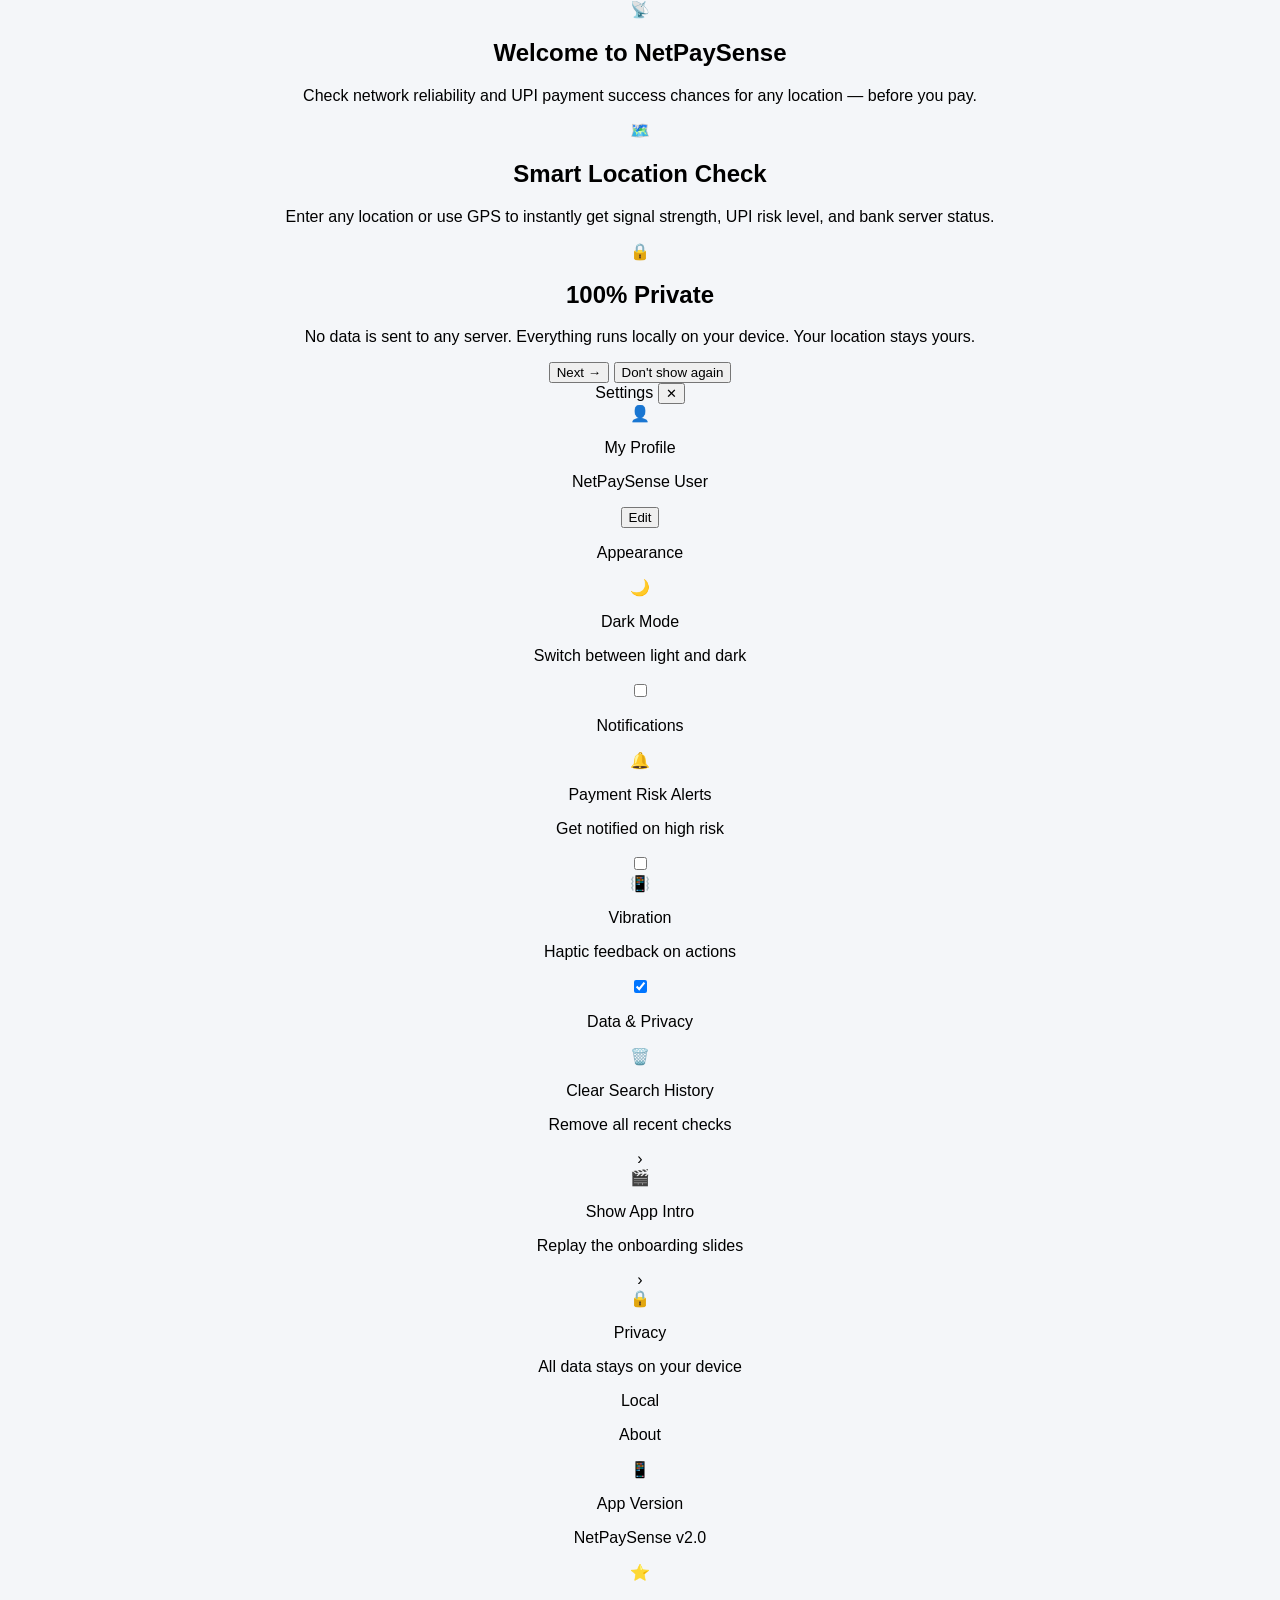
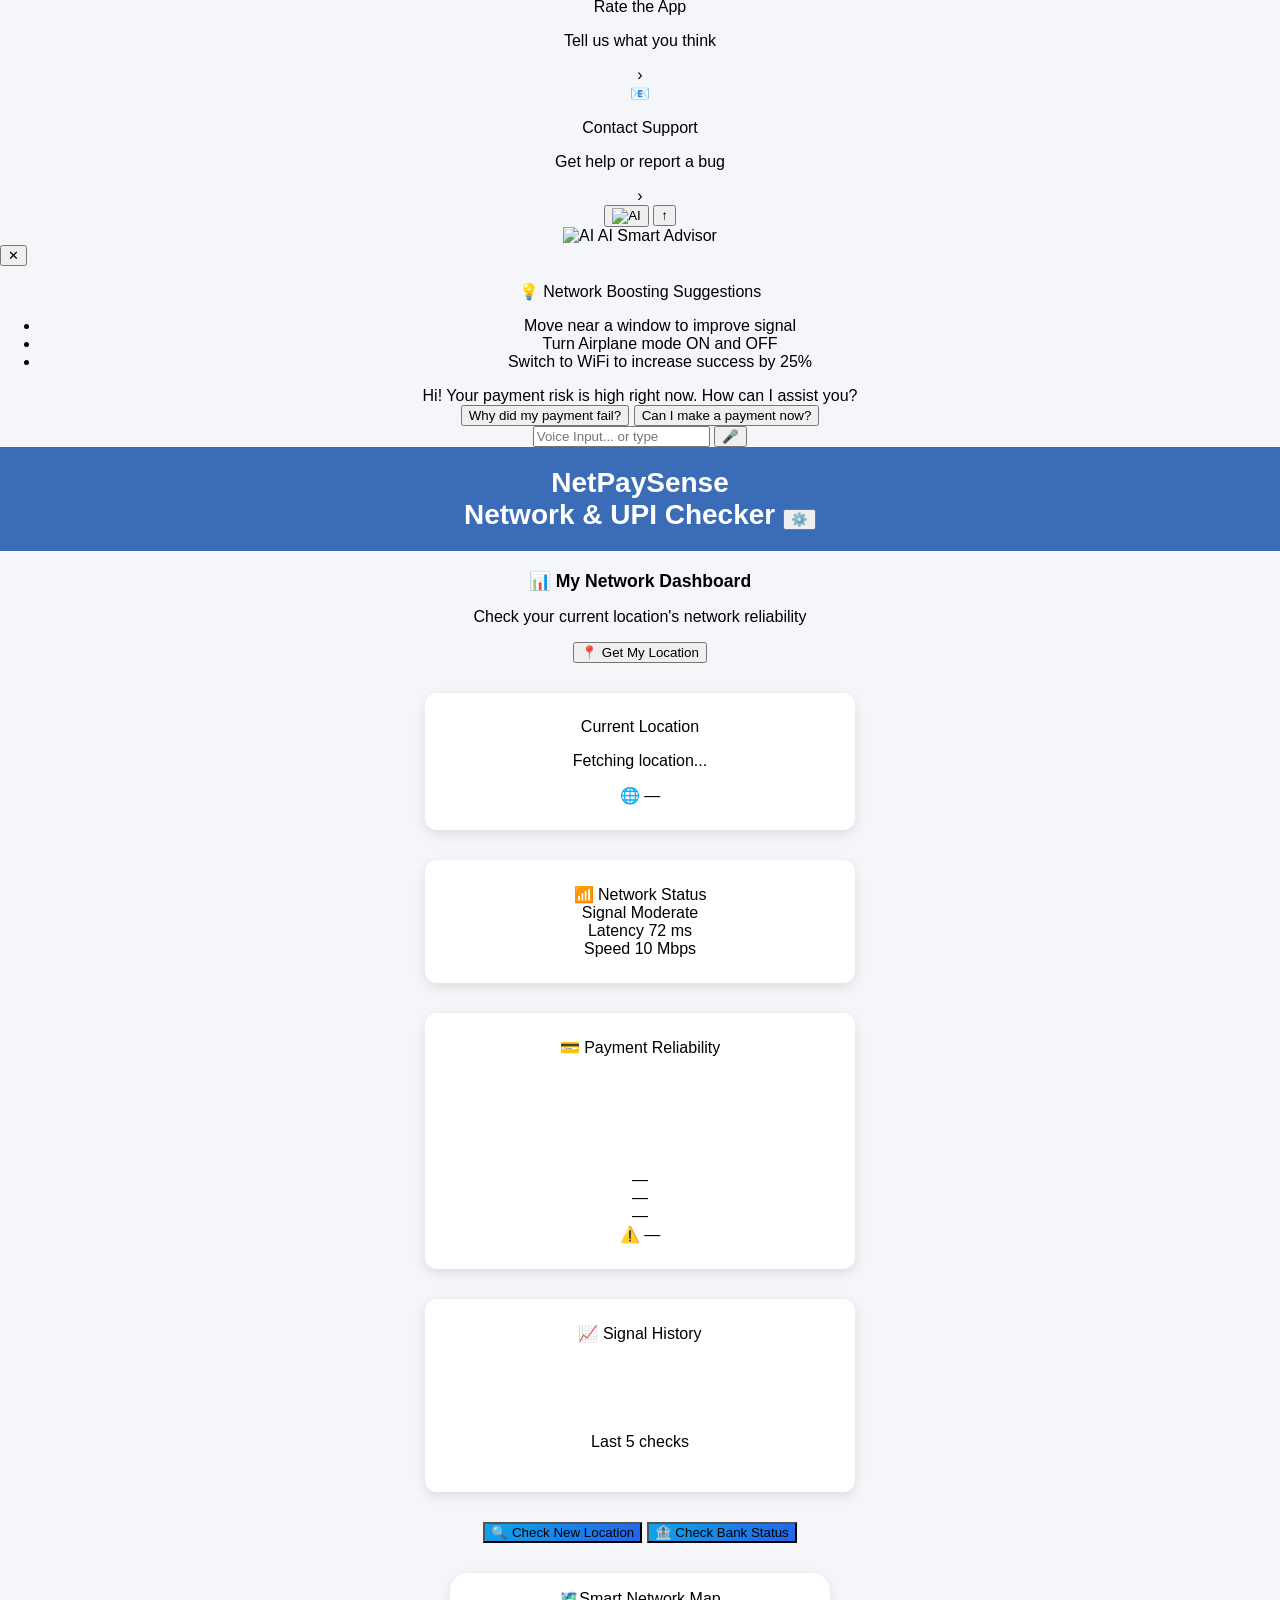
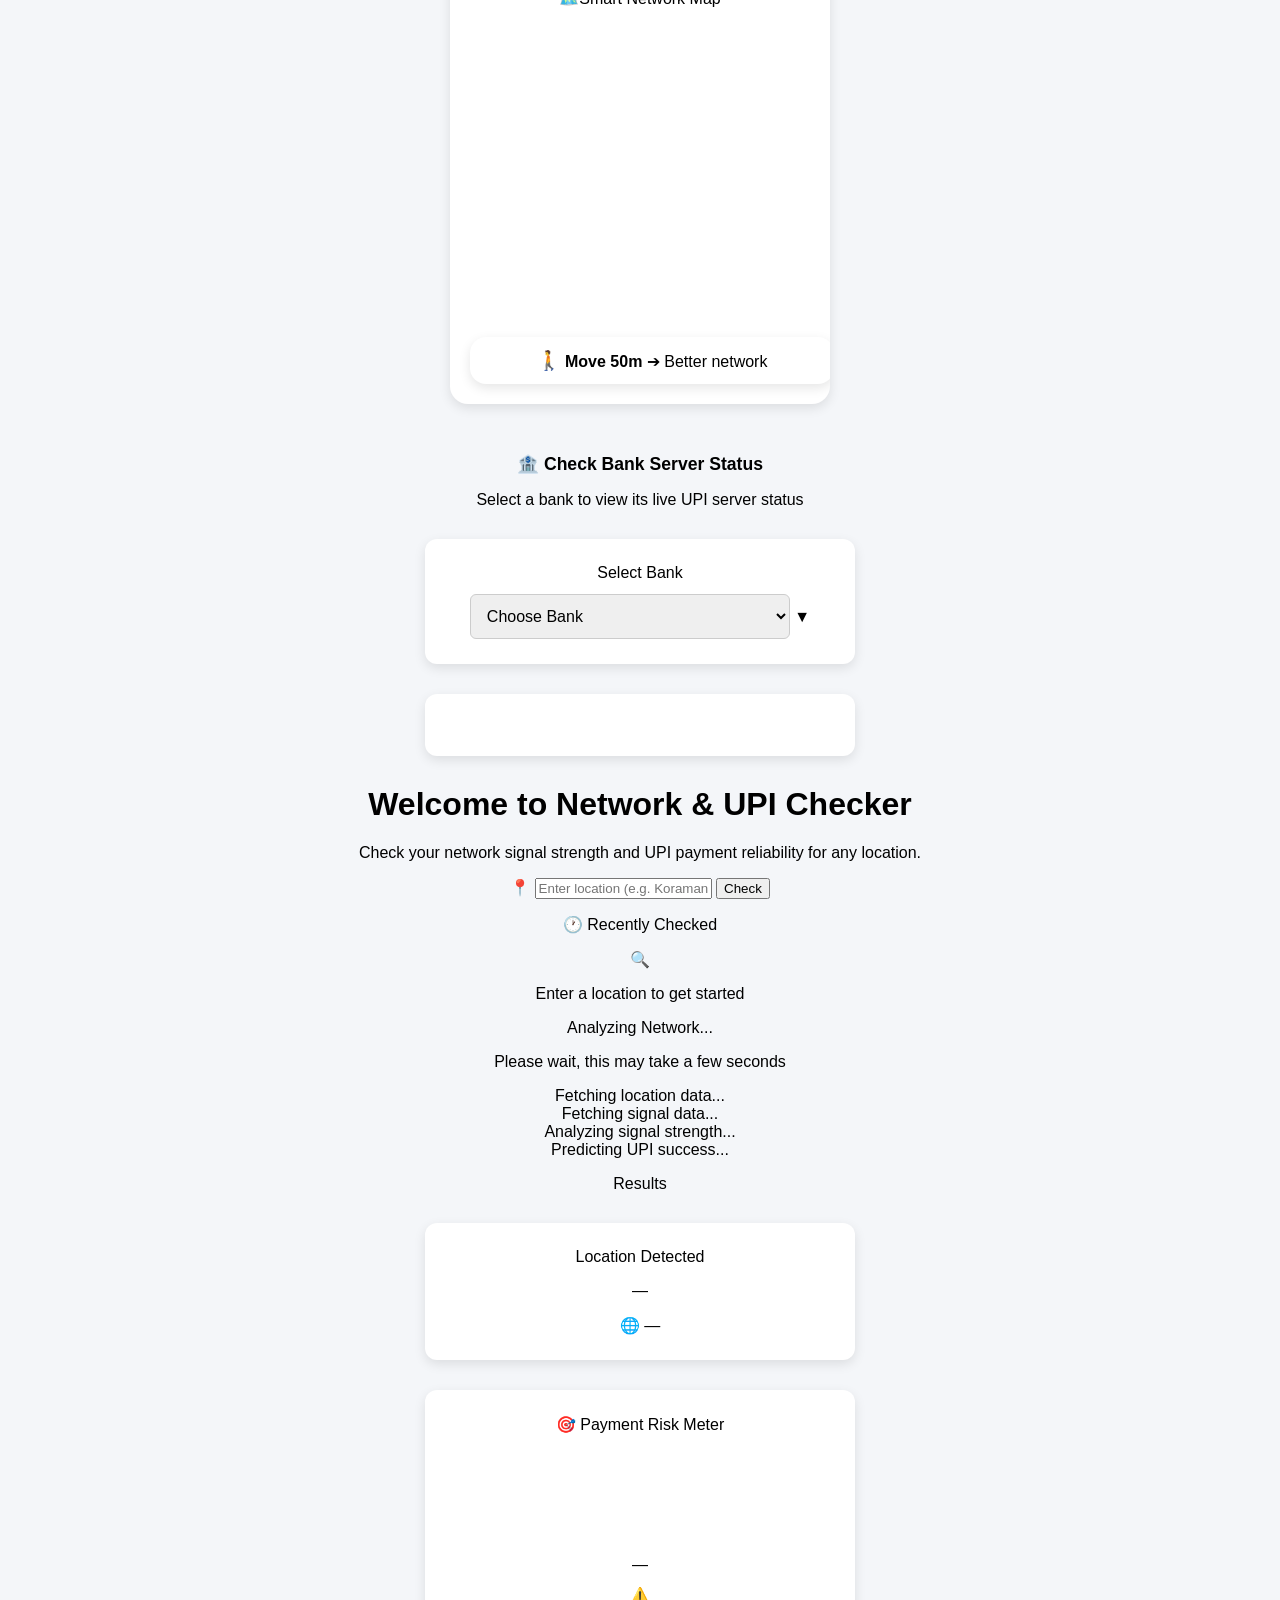
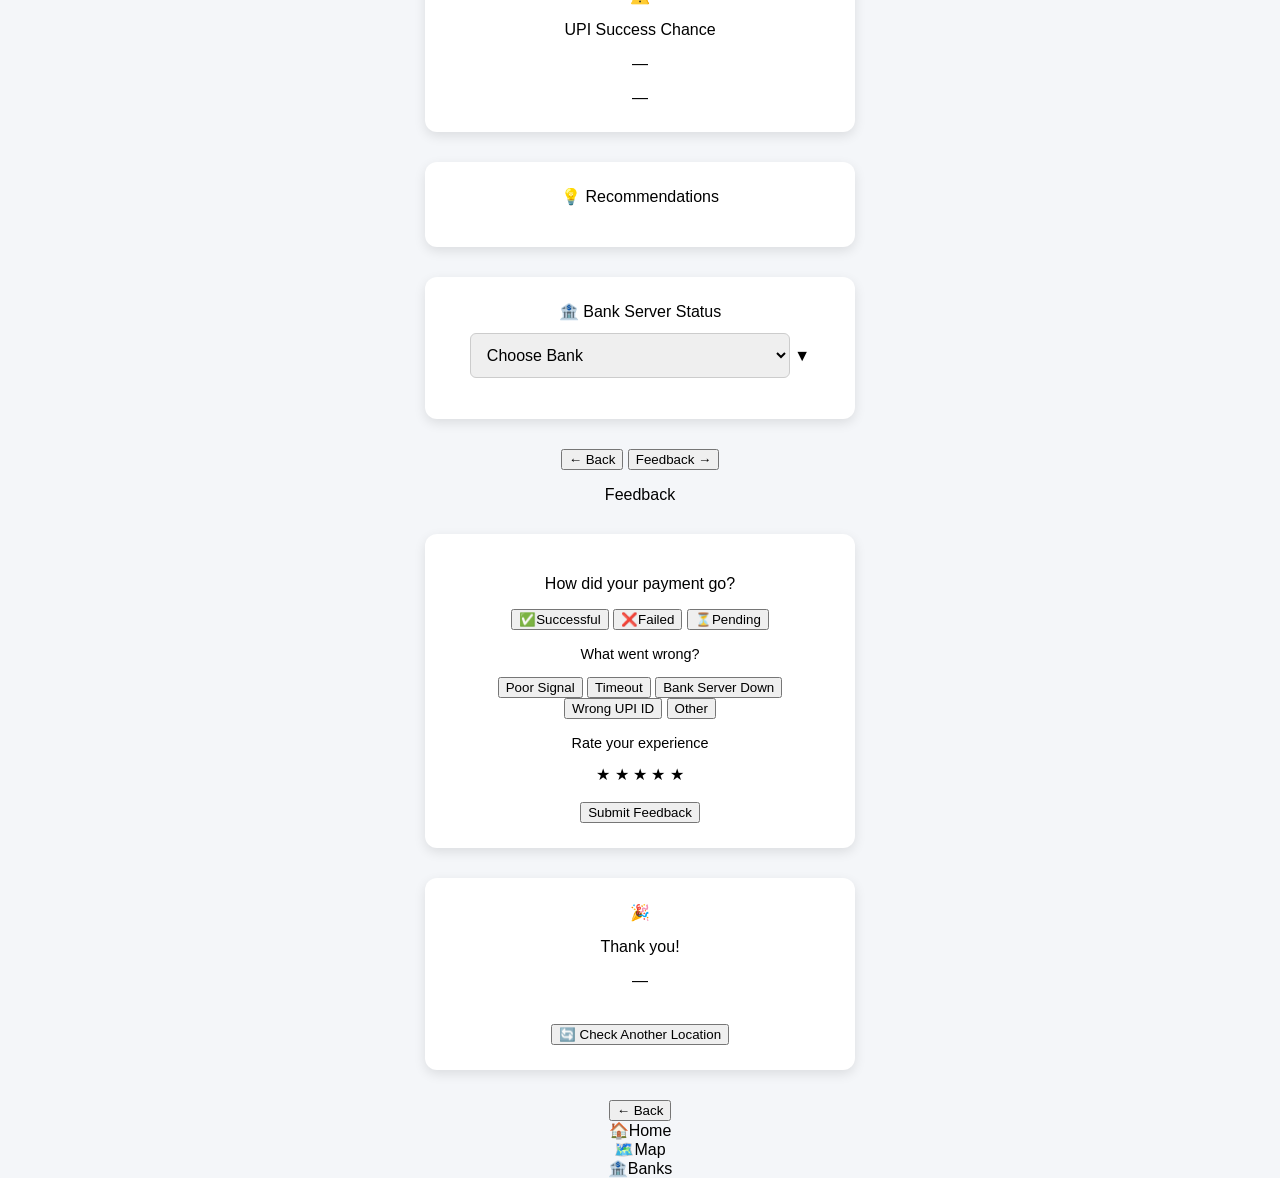
==== index.htm @ 37a3b48f "Create index.htm" ====
<!DOCTYPE html>
<html lang="en" data-theme="light">

<head>
  <meta charset="UTF-8" />
  <meta name="viewport" content="width=device-width, initial-scale=1.0" />
  <meta name="color-scheme" content="light dark" />
  <meta name="theme-color" content="#2563eb" />
  <title>NetPaySense</title>
  <link rel="stylesheet" href="style.css" />
  <link rel="stylesheet" href="https://unpkg.com/leaflet@1.9.4/dist/leaflet.css"
    integrity="sha256-p4NxAoJBhIIN+hmNHrzRCf9tD/miZyoHS5obTRR9BMY=" crossorigin="" />
  <script src="https://unpkg.com/leaflet@1.9.4/dist/leaflet.js"
    integrity="sha256-20nQCchB9co0qIjJZRGuk2/Z9VM+kNiyxNV1lvTlZBo=" crossorigin=""></script>
  <link href="https://fonts.googleapis.com/css2?family=Inter:wght@400;500;600;700;800&display=swap" rel="stylesheet" />
</head>

<body>
  <div class="shell">

    <!-- ── ONBOARDING (shown once) ── -->
    <div class="onboarding-overlay hidden" id="onboarding">
      <div class="onboarding-card">
        <div class="onboarding-slides">
          <div class="ob-slide active" id="ob-0">
            <div class="ob-illustration">📡</div>
            <h2 class="ob-title">Welcome to NetPaySense</h2>
            <p class="ob-desc">Check network reliability and UPI payment success chances for any location — before you pay.</p>
          </div>
          <div class="ob-slide" id="ob-1">
            <div class="ob-illustration">🗺️</div>
            <h2 class="ob-title">Smart Location Check</h2>
            <p class="ob-desc">Enter any location or use GPS to instantly get signal strength, UPI risk level, and bank server status.</p>
          </div>
          <div class="ob-slide" id="ob-2">
            <div class="ob-illustration">🔒</div>
            <h2 class="ob-title">100% Private</h2>
            <p class="ob-desc">No data is sent to any server. Everything runs locally on your device. Your location stays yours.</p>
          </div>
        </div>
        <div class="ob-dots">
          <span class="ob-dot active" id="dot-0"></span>
          <span class="ob-dot" id="dot-1"></span>
          <span class="ob-dot" id="dot-2"></span>
        </div>
        <button class="next-btn ob-next-btn" id="ob-next-btn" onclick="obNext()">Next →</button>
        <button class="ob-skip-btn" onclick="obSkip()">Don't show again</button>
      </div>
    </div>

    <!-- Settings Panel (full slide-in) -->
    <div class="settings-overlay hidden" id="settings-panel" onclick="closeSettingsOverlay(event)">
      <div class="settings-drawer">
        <!-- Header -->
        <div class="settings-header">
          <span class="settings-title">Settings</span>
          <button class="settings-close" onclick="closeSettings()">✕</button>
        </div>

        <div class="settings-scroll">
          <!-- Profile Card -->
          <div class="settings-profile-card">
            <div class="settings-avatar">👤</div>
            <div class="settings-profile-info">
              <p class="settings-profile-name">My Profile</p>
              <p class="settings-profile-sub">NetPaySense User</p>
            </div>
            <button class="settings-edit-btn" onclick="editProfile()">Edit</button>
          </div>

          <!-- Appearance -->
          <p class="settings-section-label">Appearance</p>
          <div class="settings-group">
            <div class="settings-row">
              <div class="settings-row-left">
                <span class="settings-row-icon">🌙</span>
                <div>
                  <p class="settings-row-label">Dark Mode</p>
                  <p class="settings-row-sub">Switch between light and dark</p>
                </div>
              </div>
              <label class="toggle-switch">
                <input type="checkbox" id="dark-mode-toggle" onchange="toggleDarkMode(this.checked)" />
                <span class="toggle-slider"></span>
              </label>
            </div>
          </div>

          <!-- Notifications -->
          <p class="settings-section-label">Notifications</p>
          <div class="settings-group">
            <div class="settings-row">
              <div class="settings-row-left">
                <span class="settings-row-icon">🔔</span>
                <div>
                  <p class="settings-row-label">Payment Risk Alerts</p>
                  <p class="settings-row-sub">Get notified on high risk</p>
                </div>
              </div>
              <label class="toggle-switch">
                <input type="checkbox" id="notif-toggle" />
                <span class="toggle-slider"></span>
              </label>
            </div>
            <div class="settings-row">
              <div class="settings-row-left">
                <span class="settings-row-icon">📳</span>
                <div>
                  <p class="settings-row-label">Vibration</p>
                  <p class="settings-row-sub">Haptic feedback on actions</p>
                </div>
              </div>
              <label class="toggle-switch">
                <input type="checkbox" id="vibration-toggle" checked />
                <span class="toggle-slider"></span>
              </label>
            </div>
          </div>

          <!-- Data & Privacy -->
          <p class="settings-section-label">Data & Privacy</p>
          <div class="settings-group">
            <div class="settings-row" onclick="clearHistory()" style="cursor:pointer">              <div class="settings-row-left">
                <span class="settings-row-icon">🗑️</span>
                <div>
                  <p class="settings-row-label">Clear Search History</p>
                  <p class="settings-row-sub">Remove all recent checks</p>
                </div>
              </div>
              <span class="settings-chevron">›</span>
            </div>
            <div class="settings-row" onclick="showIntro()" style="cursor:pointer">
              <div class="settings-row-left">
                <span class="settings-row-icon">🎬</span>
                <div>
                  <p class="settings-row-label">Show App Intro</p>
                  <p class="settings-row-sub">Replay the onboarding slides</p>
                </div>
              </div>
              <span class="settings-chevron">›</span>
            </div>
            <div class="settings-row">
              <div class="settings-row-left">
                <span class="settings-row-icon">🔒</span>
                <div>
                  <p class="settings-row-label">Privacy</p>
                  <p class="settings-row-sub">All data stays on your device</p>
                </div>
              </div>
              <span class="settings-badge-green">Local</span>
            </div>
          </div>

          <!-- About -->
          <p class="settings-section-label">About</p>
          <div class="settings-group">
            <div class="settings-row">
              <div class="settings-row-left">
                <span class="settings-row-icon">📱</span>
                <div>
                  <p class="settings-row-label">App Version</p>
                  <p class="settings-row-sub">NetPaySense v2.0</p>
                </div>
              </div>
            </div>
            <div class="settings-row">
              <div class="settings-row-left">
                <span class="settings-row-icon">⭐</span>
                <div>
                  <p class="settings-row-label">Rate the App</p>
                  <p class="settings-row-sub">Tell us what you think</p>
                </div>
              </div>
              <span class="settings-chevron">›</span>
            </div>
            <div class="settings-row">
              <div class="settings-row-left">
                <span class="settings-row-icon">📧</span>
                <div>
                  <p class="settings-row-label">Contact Support</p>
                  <p class="settings-row-sub">Get help or report a bug</p>
                </div>
              </div>
              <span class="settings-chevron">›</span>
            </div>
          </div>
        </div>
      </div>
    </div>

    <!-- AI Smart Advisor FAB -->
    <button class="ai-fab" id="ai-fab" onclick="openAiPanel()">
      <img src="https://api.dicebear.com/7.x/bottts/svg?seed=netpay" alt="AI" />
    </button>

    <!-- Scroll to Top FAB -->
    <button class="scroll-top-btn hidden" id="scroll-top-btn" onclick="scrollToTop()">↑</button>

    <!-- AI Assistant Panel -->
    <div class="ai-panel hidden" id="ai-panel">
      <div class="ai-header">
        <div class="ai-header-left">
          <img class="ai-avatar" src="https://api.dicebear.com/7.x/bottts/svg?seed=netpay" alt="AI" />
          <span class="ai-title">AI Smart Advisor</span>
        </div>
        <button class="ai-close" onclick="closeAiPanel()" style="display:block">✕</button>
      </div>
      <div class="ai-chat-body" id="ai-chat-body">
        <div class="ai-suggestions">
          <p class="ai-suggest-title">💡 Network Boosting Suggestions</p>
          <ul class="ai-suggest-list">
            <li>Move near a window to improve signal</li>
            <li>Turn Airplane mode ON and OFF</li>
            <li>Switch to WiFi to increase success by 25%</li>
          </ul>
        </div>
        <div class="ai-msg ai">Hi! Your payment risk is high right now. How can I assist you?</div>
      </div>
      <div class="ai-chat-input-wrap">
        <div class="ai-quick-replies">
          <button onclick="sendAiMsg('Why did my payment fail?')">Why did my payment fail?</button>
          <button onclick="sendAiMsg('Can I make a payment now?')">Can I make a payment now?</button>
        </div>
        <div class="ai-input-row">
          <input type="text" id="ai-text-in" placeholder="Voice Input... or type" />
          <button class="ai-mic-btn" onclick="submitAiText()">🎤</button>
        </div>
      </div>
    </div>

    <!-- HEADER -->
    <header class="header" id="app-header">
      <div class="header-inner">
        <div class="logo">NetPay<span class="accent">Sense</span></div>
        <div class="header-actions">
          <span class="header-sub">Network &amp; UPI Checker</span>
          <button class="header-settings-btn" onclick="openSettings()" title="Settings">⚙️</button>
        </div>
      </div>
    </header>

    <!-- DASHBOARD -->
    <div class="main" id="dashboard-panel">
      <div class="step-panel" id="dash-content">

        <div class="welcome-block" style="padding-top:8px">
          <h1 class="welcome-title" style="font-size:1.1rem">📊 My Network Dashboard</h1>
          <p class="welcome-sub">Check your current location's network reliability</p>
        </div>

        <button class="next-btn" id="geo-btn" onclick="getMyLocation()">📍 Get My Location</button>

        <!-- Skeleton loader (shown while fetching) -->
        <div class="skeleton-card hidden" id="skeleton-loc">
          <div class="skeleton-line w60"></div>
          <div class="skeleton-line w40"></div>
        </div>
        <div class="skeleton-card hidden" id="skeleton-net">
          <div class="skeleton-line w80"></div>
          <div class="skeleton-grid">
            <div class="skeleton-box"></div>
            <div class="skeleton-box"></div>
            <div class="skeleton-box"></div>
          </div>
        </div>

        <div class="card hidden" id="dash-loc-card">
          <div class="card-label"><span class="label-dot blue"></span> Current Location</div>
          <p class="loc-name" id="dash-loc-name">Fetching location...</p>
          <div class="coord-row">
            <span class="coord-chip">🌐 <span id="dash-coords">—</span></span>
          </div>
        </div>

        <div class="card hidden" id="dash-network-card">
          <div class="card-title-row">
            <span class="card-title-icon">📶</span>
            <span class="card-title">Network Status</span>
          </div>
          <div class="dash-grid">
            <div class="dash-stat">
              <span class="dash-stat-label">Signal</span>
              <span class="dash-stat-value mid">Moderate</span>
            </div>
            <div class="dash-stat">
              <span class="dash-stat-label">Latency</span>
              <span class="dash-stat-value">72 ms</span>
            </div>
            <div class="dash-stat">
              <span class="dash-stat-label">Speed</span>
              <span class="dash-stat-value">10 Mbps</span>
            </div>
          </div>
        </div>

        <div class="card hidden" id="dash-pay-card">
          <div class="card-title-row">
            <span class="card-title-icon">💳</span>
            <span class="card-title">Payment Reliability</span>
          </div>
          <!-- Risk Meter Gauge -->
          <div class="risk-meter-wrap">
            <canvas id="risk-gauge" width="200" height="110"></canvas>
            <div class="risk-meter-label" id="risk-meter-label">—</div>
          </div>
          <div class="reliability-row">
            <div class="reliability-score" id="dash-score">—</div>
            <div class="reliability-bar-wrap">
              <div class="reliability-bar" id="dash-bar"></div>
            </div>
            <span class="reliability-status" id="dash-status">—</span>
          </div>
          <div class="divider"></div>
          <div class="dash-message" id="dash-message">
            <span class="dash-msg-icon">⚠️</span>
            <span id="dash-msg-text">—</span>
          </div>
        </div>

        <!-- Network History Sparkline -->
        <div class="card hidden" id="dash-history-card">
          <div class="card-title-row" style="margin-bottom:10px">
            <span class="card-title-icon">📈</span>
            <span class="card-title">Signal History</span>
          </div>
          <div class="sparkline-wrap">
            <canvas id="sparkline-canvas" height="60"></canvas>
          </div>
          <p class="sparkline-label">Last 5 checks</p>
        </div>

        <button class="next-btn" onclick="goToLocationChecker()" style="background:linear-gradient(135deg,#0ea5e9,#2563eb)">
          🔍 Check New Location
        </button>
        <button class="next-btn" onclick="switchDashboardTab('dash-bank', document.querySelector('[data-tab=dash-bank]'))" style="background:linear-gradient(135deg,#0ea5e9,#2563eb)">
          🏦 Check Bank Status
        </button>
      </div>

      <!-- Smart Network Map View -->
      <div class="step-panel hidden" id="dash-map">
        <div class="card" style="padding:0; overflow:hidden; border-radius:18px;">
          <div style="padding: 16px; background: var(--card-bg); z-index: 10; position:relative;">
            <div class="card-title-row" style="margin:0;">
              <span class="card-title-icon">🗺️</span><span class="card-title">Smart Network Map</span>
            </div>
          </div>
          <div style="height: 380px; position: relative;">
            <div id="real-map" style="width: 100%; height: 100%; z-index: 1;"></div>
            <div style="position:absolute; bottom:20px; left:20px; background:white; padding:12px; border-radius:16px; width:calc(100% - 40px); box-shadow:0 4px 12px rgba(0,0,0,0.1); z-index: 1000;">
              <span style="font-size:1.2rem;">🚶</span> <b>Move 50m</b> ➔ Better network
            </div>
          </div>
        </div>
      </div>

      <!-- Bank Server Status Panel -->
      <div class="step-panel hidden" id="dash-bank">
        <div class="welcome-block" style="padding-top:8px">
          <h1 class="welcome-title" style="font-size:1.1rem">🏦 Check Bank Server Status</h1>
          <p class="welcome-sub">Select a bank to view its live UPI server status</p>
        </div>
        <div class="card">
          <div class="card-label" style="margin-bottom:12px"><span class="label-dot blue"></span> Select Bank</div>
          <div class="bank-select-wrap">
            <select id="bank-select" onchange="showBankStatus()" class="bank-dropdown">
              <option value="">Choose Bank</option>
              <option value="SBI">State Bank of India (SBI)</option>
              <option value="HDFC">HDFC Bank</option>
              <option value="ICICI">ICICI Bank</option>
              <option value="PNB">Punjab National Bank</option>
              <option value="BOB">Bank of Baroda</option>
              <option value="CANARA">Canara Bank</option>
              <option value="AXIS">Axis Bank</option>
              <option value="UNION">Union Bank of India</option>
              <option value="INDIAN">Indian Bank</option>
              <option value="BOI">Bank of India</option>
            </select>
            <span class="bank-select-arrow">▼</span>
          </div>
        </div>
        <div class="card hidden fade-in" id="bank-status-card">
          <div class="bank-status-title" id="bank-status-title"></div>
          <div class="divider" style="margin-top:12px"></div>
          <div class="bank-status-rows" id="bank-status-rows"></div>
          <div class="divider"></div>
          <div class="bank-overall-status" id="bank-overall-status"></div>
        </div>
      </div>
    </div>

    <main class="main hidden" id="app-main">

      <!-- ── STEP 1: Welcome + Search ── -->
      <div class="step-panel active" id="panel-1">
        <div class="welcome-block">
          <h1 class="welcome-title">Welcome to Network &amp; UPI Checker</h1>
          <p class="welcome-sub">Check your network signal strength and UPI payment reliability for any location.</p>
        </div>

        <div class="search-card">
          <span class="search-icon">📍</span>
          <input id="loc-input" type="text" placeholder="Enter location (e.g. Koramangala…)" />
          <button id="check-btn" onclick="runCheck()">Check</button>
        </div>

        <div id="recents-section" class="hidden">
          <p class="section-label">🕐 Recently Checked</p>
          <div class="recents-list" id="recents-list"></div>
        </div>

        <!-- Empty state — shown when no recents -->
        <div class="empty-state" id="empty-state">
          <div class="empty-illustration">🔍</div>
          <p class="empty-text">Enter a location to get started</p>
        </div>
      </div>

      <!-- ── STEP 2: Analyzing ── -->
      <div class="step-panel hidden" id="panel-2">
        <div class="analyzing-block">
          <p class="analyzing-title">Analyzing Network...</p>
          <p class="analyzing-sub">Please wait, this may take a few seconds</p>
          <div class="spinner-wrap">
            <div class="spinner"></div>
          </div>
          <div class="analyzing-steps">
            <div class="a-step" id="a1"><span class="a-dot"></span> Fetching location data...</div>
            <div class="a-step" id="a2"><span class="a-dot"></span> Fetching signal data...</div>
            <div class="a-step" id="a3"><span class="a-dot"></span> Analyzing signal strength...</div>
            <div class="a-step" id="a4"><span class="a-dot"></span> Predicting UPI success...</div>
          </div>
        </div>
      </div>

      <!-- ── STEP 3: Results ── -->
      <div class="step-panel hidden" id="panel-3">
        <p class="step-label">Results</p>

        <div class="card">
          <div class="card-label"><span class="label-dot blue"></span> Location Detected</div>
          <p class="loc-name" id="loc-name">—</p>
          <div class="coord-row">
            <span class="coord-chip">🌐 <span id="loc-coords">—</span></span>
          </div>
        </div>

        <!-- Risk Meter on Results -->
        <div class="card">
          <div class="card-title-row" style="margin-bottom:8px">
            <span class="card-title-icon">🎯</span>
            <span class="card-title">Payment Risk Meter</span>
          </div>
          <div class="risk-meter-wrap">
            <canvas id="results-risk-gauge" width="200" height="110"></canvas>
            <div class="risk-meter-label" id="results-risk-label">—</div>
          </div>
          <div class="upi-row" style="margin-top:12px">
            <div class="upi-icon-wrap" id="upi-icon-wrap"><span id="upi-icon">⚠️</span></div>
            <div class="upi-text">
              <p class="upi-label">UPI Success Chance</p>
              <p class="upi-value" id="upi-value">—</p>
            </div>
            <div class="upi-badge" id="upi-badge">—</div>
          </div>
        </div>

        <div class="card">
          <div class="rec-header-bar"><span>💡</span> Recommendations</div>
          <ul class="rec-list" id="rec-list"></ul>
        </div>

        <div class="card">
          <div class="card-title-row" style="margin-bottom:12px">
            <span class="card-title-icon">🏦</span>
            <span class="card-title">Bank Server Status</span>
          </div>
          <div class="bank-select-wrap">
            <select id="results-bank-select" onchange="showResultsBankStatus()" class="bank-dropdown">
              <option value="">Choose Bank</option>
              <option value="SBI">State Bank of India (SBI)</option>
              <option value="HDFC">HDFC Bank</option>
              <option value="ICICI">ICICI Bank</option>
              <option value="PNB">Punjab National Bank</option>
              <option value="BOB">Bank of Baroda</option>
              <option value="CANARA">Canara Bank</option>
              <option value="AXIS">Axis Bank</option>
              <option value="UNION">Union Bank of India</option>
              <option value="INDIAN">Indian Bank</option>
              <option value="BOI">Bank of India</option>
            </select>
            <span class="bank-select-arrow">▼</span>
          </div>
          <div class="hidden" id="results-bank-status">
            <div class="bank-status-title" id="results-bank-title" style="margin-top:16px"></div>
            <div class="divider" style="margin:10px 0"></div>
            <div class="bank-status-rows" id="results-bank-rows"></div>
            <div class="divider"></div>
            <div class="bank-overall-status" id="results-bank-overall"></div>
          </div>
        </div>

        <div class="nav-btns">
          <button class="back-btn" onclick="goStep(1)">← Back</button>
          <button class="next-btn" onclick="goStep(4)">Feedback →</button>
        </div>
      </div>

      <!-- ── STEP 4: Feedback ── -->
      <div class="step-panel hidden" id="panel-4">
        <p class="step-label">Feedback</p>
        <div class="card feedback-card" id="feedback-main">
          <div id="fb-outcome-section">
            <p class="feedback-q">How did your payment go?</p>
            <div class="fb-outcome-grid">
              <button class="fb-outcome-btn" onclick="selectOutcome('success', this)">
                <span class="fb-outcome-icon">✅</span><span>Successful</span>
              </button>
              <button class="fb-outcome-btn" onclick="selectOutcome('failed', this)">
                <span class="fb-outcome-icon">❌</span><span>Failed</span>
              </button>
              <button class="fb-outcome-btn" onclick="selectOutcome('pending', this)">
                <span class="fb-outcome-icon">⏳</span><span>Pending</span>
              </button>
            </div>
          </div>
          <div id="fb-reason-section" class="hidden">
            <div class="divider" style="margin:16px 0"></div>
            <p class="feedback-q" style="font-size:0.9rem">What went wrong?</p>
            <div class="fb-chips">
              <button class="fb-chip" onclick="selectChip(this)">Poor Signal</button>
              <button class="fb-chip" onclick="selectChip(this)">Timeout</button>
              <button class="fb-chip" onclick="selectChip(this)">Bank Server Down</button>
              <button class="fb-chip" onclick="selectChip(this)">Wrong UPI ID</button>
              <button class="fb-chip" onclick="selectChip(this)">Other</button>
            </div>
          </div>
          <div id="fb-rating-section" class="hidden">
            <div class="divider" style="margin:16px 0"></div>
            <p class="feedback-q" style="font-size:0.9rem">Rate your experience</p>
            <div class="fb-stars" id="fb-stars">
              <span class="fb-star" onclick="selectStar(1)">★</span>
              <span class="fb-star" onclick="selectStar(2)">★</span>
              <span class="fb-star" onclick="selectStar(3)">★</span>
              <span class="fb-star" onclick="selectStar(4)">★</span>
              <span class="fb-star" onclick="selectStar(5)">★</span>
            </div>
            <button class="next-btn" onclick="submitFeedbackNew()" style="margin-top:18px">Submit Feedback</button>
          </div>
        </div>
        <div class="card feedback-card hidden" id="feedback-thanks-card">
          <div class="fb-thanks-icon" id="fb-thanks-icon">🎉</div>
          <p class="feedback-q" id="fb-thanks-title">Thank you!</p>
          <p class="fb-thanks-tip" id="fb-thanks-tip">—</p>
          <button class="next-btn reset-btn" onclick="resetApp()" style="margin-top:18px">🔄 Check Another Location</button>
        </div>
        <div class="nav-btns" id="back-from-5">
          <button class="back-btn" onclick="goStep(3)">← Back</button>
        </div>
      </div>

    </main>

    <!-- Bottom Navigation -->
    <div class="bottom-nav" id="bottom-nav">
      <div class="nav-item active" data-tab="dash-content" onclick="switchDashboardTab('dash-content', this)">
        <span class="nav-item-icon">🏠</span><span>Home</span>
      </div>
      <div class="nav-item" data-tab="dash-map" onclick="switchDashboardTab('dash-map', this)">
        <span class="nav-item-icon">🗺️</span><span>Map</span>
      </div>
      <div class="nav-item" data-tab="dash-bank" onclick="switchDashboardTab('dash-bank', this)">
        <span class="nav-item-icon">🏦</span><span>Banks</span>
      </div>
    </div>

  </div>
  <script src="app.js"></script>
</body>
</html>
---- style.css ----
body {
    font-family: Arial, sans-serif;
    background: #f4f6f9;
    margin: 0;
    text-align: center;
}

.header {
    background: #3b6cb7;
    color: white;
    padding: 20px;
    font-size: 28px;
    font-weight: bold;
}

.container {
    margin-top: 40px;
}

select {
    padding: 12px;
    width: 320px;
    font-size: 16px;
    border-radius: 6px;
    border: 1px solid #ccc;
}

.card {
    margin: 30px auto;
    width: 380px;
    background: white;
    padding: 25px;
    border-radius: 12px;
    box-shadow: 0px 4px 12px rgba(0,0,0,0.1);
}

.status {
    font-size: 20px;
    margin-top: 10px;
}

.up { color: green; }
.down { color: red; }
.fluctuating { color: orange; }

.stale {
    color: red;
    font-size: 14px;
    margin-top: 10px;
}
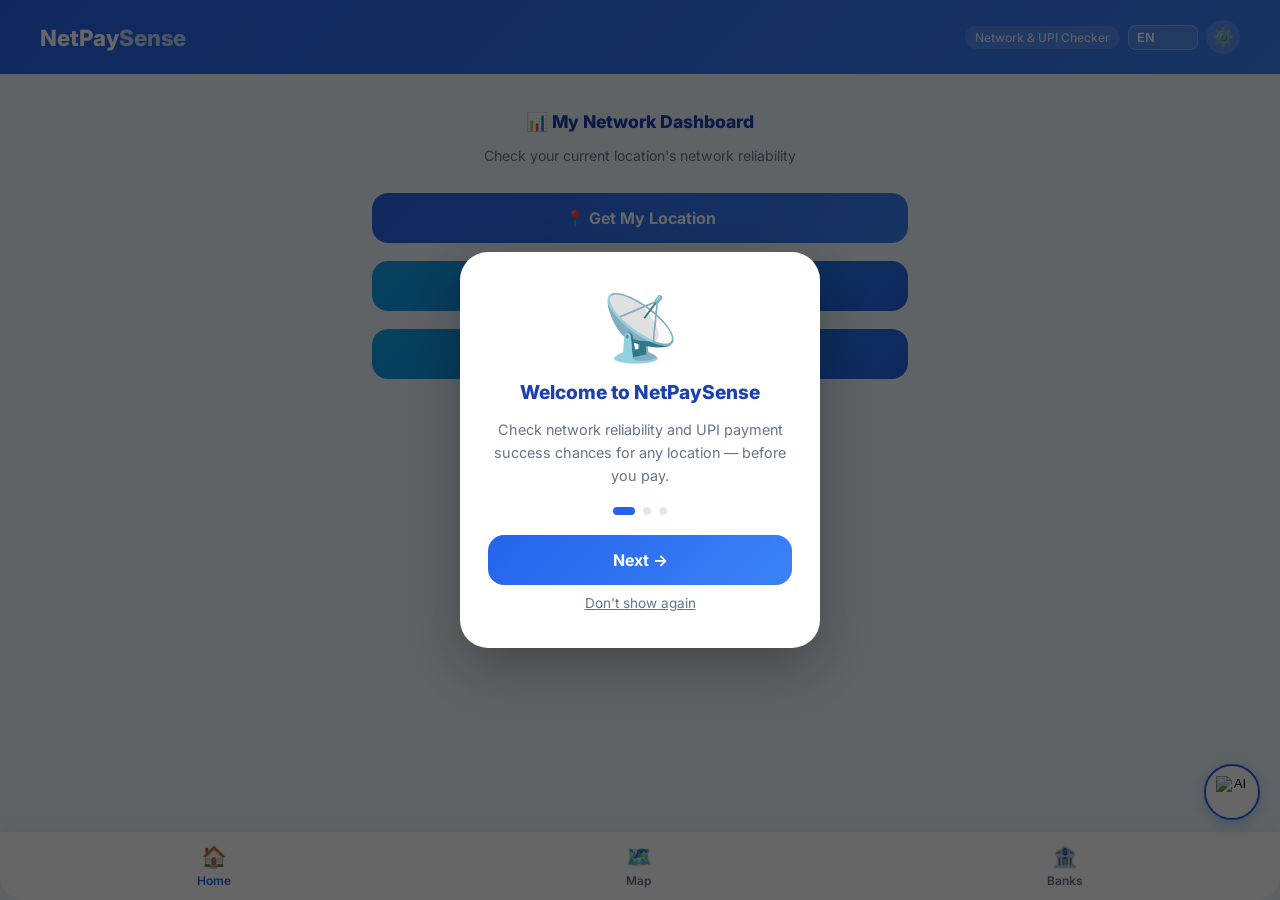
==== commit 1f627fb6: "Add files via upload" ====
--- a/index.htm
+++ b/index.htm
@@ -1,6 +1,5 @@
 <!DOCTYPE html>
 <html lang="en" data-theme="light">
-
 <head>
   <meta charset="UTF-8" />
   <meta name="viewport" content="width=device-width, initial-scale=1.0" />
@@ -13,29 +12,30 @@
   <script src="https://unpkg.com/leaflet@1.9.4/dist/leaflet.js"
     integrity="sha256-20nQCchB9co0qIjJZRGuk2/Z9VM+kNiyxNV1lvTlZBo=" crossorigin=""></script>
   <link href="https://fonts.googleapis.com/css2?family=Inter:wght@400;500;600;700;800&display=swap" rel="stylesheet" />
+  <!-- Noto Sans for Indic scripts -->
+  <link href="https://fonts.googleapis.com/css2?family=Noto+Sans+Kannada:wght@400;700&family=Noto+Sans+Tamil:wght@400;700&family=Noto+Sans+Devanagari:wght@400;700&family=Noto+Sans+Telugu:wght@400;700&display=swap" rel="stylesheet" />
 </head>
-
 <body>
   <div class="shell">
 
-    <!-- ── ONBOARDING (shown once) ── -->
+    <!-- ONBOARDING -->
     <div class="onboarding-overlay hidden" id="onboarding">
       <div class="onboarding-card">
         <div class="onboarding-slides">
           <div class="ob-slide active" id="ob-0">
             <div class="ob-illustration">📡</div>
-            <h2 class="ob-title">Welcome to NetPaySense</h2>
-            <p class="ob-desc">Check network reliability and UPI payment success chances for any location — before you pay.</p>
+            <h2 class="ob-title" data-i18n="ob0_title">Welcome to NetPaySense</h2>
+            <p class="ob-desc" data-i18n="ob0_desc">Check network reliability and UPI payment success chances for any location — before you pay.</p>
           </div>
           <div class="ob-slide" id="ob-1">
             <div class="ob-illustration">🗺️</div>
-            <h2 class="ob-title">Smart Location Check</h2>
-            <p class="ob-desc">Enter any location or use GPS to instantly get signal strength, UPI risk level, and bank server status.</p>
+            <h2 class="ob-title" data-i18n="ob1_title">Smart Location Check</h2>
+            <p class="ob-desc" data-i18n="ob1_desc">Enter any location or use GPS to instantly get signal strength, UPI risk level, and bank server status.</p>
           </div>
           <div class="ob-slide" id="ob-2">
             <div class="ob-illustration">🔒</div>
-            <h2 class="ob-title">100% Private</h2>
-            <p class="ob-desc">No data is sent to any server. Everything runs locally on your device. Your location stays yours.</p>
+            <h2 class="ob-title" data-i18n="ob2_title">100% Private</h2>
+            <p class="ob-desc" data-i18n="ob2_desc">No data is sent to any server. Everything runs locally on your device. Your location stays yours.</p>
           </div>
         </div>
         <div class="ob-dots">
@@ -43,40 +43,58 @@
           <span class="ob-dot" id="dot-1"></span>
           <span class="ob-dot" id="dot-2"></span>
         </div>
-        <button class="next-btn ob-next-btn" id="ob-next-btn" onclick="obNext()">Next →</button>
-        <button class="ob-skip-btn" onclick="obSkip()">Don't show again</button>
+        <button class="next-btn ob-next-btn" id="ob-next-btn" onclick="obNext()" data-i18n="ob_next">Next →</button>
+        <button class="ob-skip-btn" onclick="obSkip()" data-i18n="ob_skip">Don't show again</button>
       </div>
     </div>
 
-    <!-- Settings Panel (full slide-in) -->
+    <!-- Settings Panel -->
     <div class="settings-overlay hidden" id="settings-panel" onclick="closeSettingsOverlay(event)">
       <div class="settings-drawer">
-        <!-- Header -->
         <div class="settings-header">
-          <span class="settings-title">Settings</span>
+          <span class="settings-title" data-i18n="settings_title">Settings</span>
           <button class="settings-close" onclick="closeSettings()">✕</button>
         </div>
-
         <div class="settings-scroll">
-          <!-- Profile Card -->
           <div class="settings-profile-card">
             <div class="settings-avatar">👤</div>
             <div class="settings-profile-info">
-              <p class="settings-profile-name">My Profile</p>
-              <p class="settings-profile-sub">NetPaySense User</p>
-            </div>
-            <button class="settings-edit-btn" onclick="editProfile()">Edit</button>
+              <p class="settings-profile-name" data-i18n="profile_name">My Profile</p>
+              <p class="settings-profile-sub" data-i18n="profile_sub">NetPaySense User</p>
+            </div>
+            <button class="settings-edit-btn" onclick="editProfile()" data-i18n="edit_btn">Edit</button>
+          </div>
+
+          <!-- Language -->
+          <p class="settings-section-label" data-i18n="section_language">Language</p>
+          <div class="settings-group">
+            <div class="settings-row">
+              <div class="settings-row-left">
+                <span class="settings-row-icon">🌐</span>
+                <div>
+                  <p class="settings-row-label" data-i18n="lang_label">App Language</p>
+                  <p class="settings-row-sub" data-i18n="lang_sub">Choose your preferred language</p>
+                </div>
+              </div>
+              <select class="lang-select" onchange="setLang(this.value)" id="settings-lang-select">
+                <option value="en">English</option>
+                <option value="kn">ಕನ್ನಡ</option>
+                <option value="ta">தமிழ்</option>
+                <option value="hi">हिन्दी</option>
+                <option value="te">తెలుగు</option>
+              </select>
+            </div>
           </div>
 
           <!-- Appearance -->
-          <p class="settings-section-label">Appearance</p>
+          <p class="settings-section-label" data-i18n="section_appearance">Appearance</p>
           <div class="settings-group">
             <div class="settings-row">
               <div class="settings-row-left">
                 <span class="settings-row-icon">🌙</span>
                 <div>
-                  <p class="settings-row-label">Dark Mode</p>
-                  <p class="settings-row-sub">Switch between light and dark</p>
+                  <p class="settings-row-label" data-i18n="dark_mode">Dark Mode</p>
+                  <p class="settings-row-sub" data-i18n="dark_mode_sub">Switch between light and dark</p>
                 </div>
               </div>
               <label class="toggle-switch">
@@ -87,14 +105,14 @@
           </div>
 
           <!-- Notifications -->
-          <p class="settings-section-label">Notifications</p>
+          <p class="settings-section-label" data-i18n="section_notifications">Notifications</p>
           <div class="settings-group">
             <div class="settings-row">
               <div class="settings-row-left">
                 <span class="settings-row-icon">🔔</span>
                 <div>
-                  <p class="settings-row-label">Payment Risk Alerts</p>
-                  <p class="settings-row-sub">Get notified on high risk</p>
+                  <p class="settings-row-label" data-i18n="notif_risk">Payment Risk Alerts</p>
+                  <p class="settings-row-sub" data-i18n="notif_risk_sub">Get notified on high risk</p>
                 </div>
               </div>
               <label class="toggle-switch">
@@ -106,8 +124,8 @@
               <div class="settings-row-left">
                 <span class="settings-row-icon">📳</span>
                 <div>
-                  <p class="settings-row-label">Vibration</p>
-                  <p class="settings-row-sub">Haptic feedback on actions</p>
+                  <p class="settings-row-label" data-i18n="vibration">Vibration</p>
+                  <p class="settings-row-sub" data-i18n="vibration_sub">Haptic feedback on actions</p>
                 </div>
               </div>
               <label class="toggle-switch">
@@ -118,13 +136,14 @@
           </div>
 
           <!-- Data & Privacy -->
-          <p class="settings-section-label">Data & Privacy</p>
+          <p class="settings-section-label" data-i18n="section_privacy">Data & Privacy</p>
           <div class="settings-group">
-            <div class="settings-row" onclick="clearHistory()" style="cursor:pointer">              <div class="settings-row-left">
+            <div class="settings-row" onclick="clearHistory()" style="cursor:pointer">
+              <div class="settings-row-left">
                 <span class="settings-row-icon">🗑️</span>
                 <div>
-                  <p class="settings-row-label">Clear Search History</p>
-                  <p class="settings-row-sub">Remove all recent checks</p>
+                  <p class="settings-row-label" data-i18n="clear_history">Clear Search History</p>
+                  <p class="settings-row-sub" data-i18n="clear_history_sub">Remove all recent checks</p>
                 </div>
               </div>
               <span class="settings-chevron">›</span>
@@ -133,8 +152,8 @@
               <div class="settings-row-left">
                 <span class="settings-row-icon">🎬</span>
                 <div>
-                  <p class="settings-row-label">Show App Intro</p>
-                  <p class="settings-row-sub">Replay the onboarding slides</p>
+                  <p class="settings-row-label" data-i18n="show_intro">Show App Intro</p>
+                  <p class="settings-row-sub" data-i18n="show_intro_sub">Replay the onboarding slides</p>
                 </div>
               </div>
               <span class="settings-chevron">›</span>
@@ -143,22 +162,22 @@
               <div class="settings-row-left">
                 <span class="settings-row-icon">🔒</span>
                 <div>
-                  <p class="settings-row-label">Privacy</p>
-                  <p class="settings-row-sub">All data stays on your device</p>
-                </div>
-              </div>
-              <span class="settings-badge-green">Local</span>
+                  <p class="settings-row-label" data-i18n="privacy">Privacy</p>
+                  <p class="settings-row-sub" data-i18n="privacy_sub">All data stays on your device</p>
+                </div>
+              </div>
+              <span class="settings-badge-green" data-i18n="local_badge">Local</span>
             </div>
           </div>
 
           <!-- About -->
-          <p class="settings-section-label">About</p>
+          <p class="settings-section-label" data-i18n="section_about">About</p>
           <div class="settings-group">
             <div class="settings-row">
               <div class="settings-row-left">
                 <span class="settings-row-icon">📱</span>
                 <div>
-                  <p class="settings-row-label">App Version</p>
+                  <p class="settings-row-label" data-i18n="app_version">App Version</p>
                   <p class="settings-row-sub">NetPaySense v2.0</p>
                 </div>
               </div>
@@ -167,8 +186,8 @@
               <div class="settings-row-left">
                 <span class="settings-row-icon">⭐</span>
                 <div>
-                  <p class="settings-row-label">Rate the App</p>
-                  <p class="settings-row-sub">Tell us what you think</p>
+                  <p class="settings-row-label" data-i18n="rate_app">Rate the App</p>
+                  <p class="settings-row-sub" data-i18n="rate_app_sub">Tell us what you think</p>
                 </div>
               </div>
               <span class="settings-chevron">›</span>
@@ -177,8 +196,8 @@
               <div class="settings-row-left">
                 <span class="settings-row-icon">📧</span>
                 <div>
-                  <p class="settings-row-label">Contact Support</p>
-                  <p class="settings-row-sub">Get help or report a bug</p>
+                  <p class="settings-row-label" data-i18n="contact_support">Contact Support</p>
+                  <p class="settings-row-sub" data-i18n="contact_support_sub">Get help or report a bug</p>
                 </div>
               </div>
               <span class="settings-chevron">›</span>
@@ -188,41 +207,39 @@
       </div>
     </div>
 
-    <!-- AI Smart Advisor FAB -->
+    <!-- AI FAB -->
     <button class="ai-fab" id="ai-fab" onclick="openAiPanel()">
       <img src="https://api.dicebear.com/7.x/bottts/svg?seed=netpay" alt="AI" />
     </button>
-
-    <!-- Scroll to Top FAB -->
     <button class="scroll-top-btn hidden" id="scroll-top-btn" onclick="scrollToTop()">↑</button>
 
-    <!-- AI Assistant Panel -->
+    <!-- AI Panel -->
     <div class="ai-panel hidden" id="ai-panel">
       <div class="ai-header">
         <div class="ai-header-left">
           <img class="ai-avatar" src="https://api.dicebear.com/7.x/bottts/svg?seed=netpay" alt="AI" />
-          <span class="ai-title">AI Smart Advisor</span>
-        </div>
-        <button class="ai-close" onclick="closeAiPanel()" style="display:block">✕</button>
+          <span class="ai-title" data-i18n="ai_title">AI Smart Advisor</span>
+        </div>
+        <button class="ai-close" onclick="closeAiPanel()">✕</button>
       </div>
       <div class="ai-chat-body" id="ai-chat-body">
         <div class="ai-suggestions">
-          <p class="ai-suggest-title">💡 Network Boosting Suggestions</p>
+          <p class="ai-suggest-title" data-i18n="ai_suggestions_title">💡 Network Boosting Suggestions</p>
           <ul class="ai-suggest-list">
-            <li>Move near a window to improve signal</li>
-            <li>Turn Airplane mode ON and OFF</li>
-            <li>Switch to WiFi to increase success by 25%</li>
+            <li data-i18n="ai_tip1">Move near a window to improve signal</li>
+            <li data-i18n="ai_tip2">Turn Airplane mode ON and OFF</li>
+            <li data-i18n="ai_tip3">Switch to WiFi to increase success by 25%</li>
           </ul>
         </div>
-        <div class="ai-msg ai">Hi! Your payment risk is high right now. How can I assist you?</div>
+        <div class="ai-msg ai" data-i18n="ai_greeting">Hi! Your payment risk is high right now. How can I assist you?</div>
       </div>
       <div class="ai-chat-input-wrap">
         <div class="ai-quick-replies">
-          <button onclick="sendAiMsg('Why did my payment fail?')">Why did my payment fail?</button>
-          <button onclick="sendAiMsg('Can I make a payment now?')">Can I make a payment now?</button>
+          <button onclick="sendAiMsg(T('ai_q1'))" data-i18n="ai_q1">Why did my payment fail?</button>
+          <button onclick="sendAiMsg(T('ai_q2'))" data-i18n="ai_q2">Can I make a payment now?</button>
         </div>
         <div class="ai-input-row">
-          <input type="text" id="ai-text-in" placeholder="Voice Input... or type" />
+          <input type="text" id="ai-text-in" data-i18n-placeholder="ai_placeholder" placeholder="Voice Input... or type" />
           <button class="ai-mic-btn" onclick="submitAiText()">🎤</button>
         </div>
       </div>
@@ -233,7 +250,14 @@
       <div class="header-inner">
         <div class="logo">NetPay<span class="accent">Sense</span></div>
         <div class="header-actions">
-          <span class="header-sub">Network &amp; UPI Checker</span>
+          <span class="header-sub" data-i18n="header_sub">Network &amp; UPI Checker</span>
+          <select class="lang-select" onchange="setLang(this.value)" id="header-lang-select">
+            <option value="en">EN</option>
+            <option value="kn">ಕನ್ನಡ</option>
+            <option value="ta">தமிழ்</option>
+            <option value="hi">हि</option>
+            <option value="te">తె</option>
+          </select>
           <button class="header-settings-btn" onclick="openSettings()" title="Settings">⚙️</button>
         </div>
       </div>
@@ -242,15 +266,12 @@
     <!-- DASHBOARD -->
     <div class="main" id="dashboard-panel">
       <div class="step-panel" id="dash-content">
-
         <div class="welcome-block" style="padding-top:8px">
-          <h1 class="welcome-title" style="font-size:1.1rem">📊 My Network Dashboard</h1>
-          <p class="welcome-sub">Check your current location's network reliability</p>
-        </div>
-
-        <button class="next-btn" id="geo-btn" onclick="getMyLocation()">📍 Get My Location</button>
-
-        <!-- Skeleton loader (shown while fetching) -->
+          <h1 class="welcome-title" style="font-size:1.1rem" data-i18n="dash_title">📊 My Network Dashboard</h1>
+          <p class="welcome-sub" data-i18n="dash_sub">Check your current location's network reliability</p>
+        </div>
+        <button class="next-btn" id="geo-btn" onclick="getMyLocation()" data-i18n="geo_btn">📍 Get My Location</button>
+
         <div class="skeleton-card hidden" id="skeleton-loc">
           <div class="skeleton-line w60"></div>
           <div class="skeleton-line w40"></div>
@@ -265,8 +286,8 @@
         </div>
 
         <div class="card hidden" id="dash-loc-card">
-          <div class="card-label"><span class="label-dot blue"></span> Current Location</div>
-          <p class="loc-name" id="dash-loc-name">Fetching location...</p>
+          <div class="card-label"><span class="label-dot blue"></span> <span data-i18n="current_location">Current Location</span></div>
+          <p class="loc-name" id="dash-loc-name" data-i18n="fetching">Fetching location...</p>
           <div class="coord-row">
             <span class="coord-chip">🌐 <span id="dash-coords">—</span></span>
           </div>
@@ -275,19 +296,19 @@
         <div class="card hidden" id="dash-network-card">
           <div class="card-title-row">
             <span class="card-title-icon">📶</span>
-            <span class="card-title">Network Status</span>
+            <span class="card-title" data-i18n="network_status">Network Status</span>
           </div>
           <div class="dash-grid">
             <div class="dash-stat">
-              <span class="dash-stat-label">Signal</span>
-              <span class="dash-stat-value mid">Moderate</span>
+              <span class="dash-stat-label" data-i18n="signal">Signal</span>
+              <span class="dash-stat-value mid" data-i18n="moderate">Moderate</span>
             </div>
             <div class="dash-stat">
-              <span class="dash-stat-label">Latency</span>
+              <span class="dash-stat-label" data-i18n="latency">Latency</span>
               <span class="dash-stat-value">72 ms</span>
             </div>
             <div class="dash-stat">
-              <span class="dash-stat-label">Speed</span>
+              <span class="dash-stat-label" data-i18n="speed">Speed</span>
               <span class="dash-stat-value">10 Mbps</span>
             </div>
           </div>
@@ -296,9 +317,8 @@
         <div class="card hidden" id="dash-pay-card">
           <div class="card-title-row">
             <span class="card-title-icon">💳</span>
-            <span class="card-title">Payment Reliability</span>
-          </div>
-          <!-- Risk Meter Gauge -->
+            <span class="card-title" data-i18n="payment_reliability">Payment Reliability</span>
+          </div>
           <div class="risk-meter-wrap">
             <canvas id="risk-gauge" width="200" height="110"></canvas>
             <div class="risk-meter-label" id="risk-meter-label">—</div>
@@ -317,54 +337,54 @@
           </div>
         </div>
 
-        <!-- Network History Sparkline -->
         <div class="card hidden" id="dash-history-card">
           <div class="card-title-row" style="margin-bottom:10px">
             <span class="card-title-icon">📈</span>
-            <span class="card-title">Signal History</span>
+            <span class="card-title" data-i18n="signal_history">Signal History</span>
           </div>
           <div class="sparkline-wrap">
             <canvas id="sparkline-canvas" height="60"></canvas>
           </div>
-          <p class="sparkline-label">Last 5 checks</p>
-        </div>
-
-        <button class="next-btn" onclick="goToLocationChecker()" style="background:linear-gradient(135deg,#0ea5e9,#2563eb)">
+          <p class="sparkline-label" data-i18n="last_5">Last 5 checks</p>
+        </div>
+
+        <button class="next-btn" onclick="goToLocationChecker()" style="background:linear-gradient(135deg,#0ea5e9,#2563eb)" data-i18n="check_new_location">
           🔍 Check New Location
         </button>
-        <button class="next-btn" onclick="switchDashboardTab('dash-bank', document.querySelector('[data-tab=dash-bank]'))" style="background:linear-gradient(135deg,#0ea5e9,#2563eb)">
+        <button class="next-btn" onclick="switchDashboardTab('dash-bank', document.querySelector('[data-tab=dash-bank]'))" style="background:linear-gradient(135deg,#0ea5e9,#2563eb)" data-i18n="check_bank_status">
           🏦 Check Bank Status
         </button>
       </div>
 
-      <!-- Smart Network Map View -->
+      <!-- Map Tab -->
       <div class="step-panel hidden" id="dash-map">
         <div class="card" style="padding:0; overflow:hidden; border-radius:18px;">
           <div style="padding: 16px; background: var(--card-bg); z-index: 10; position:relative;">
             <div class="card-title-row" style="margin:0;">
-              <span class="card-title-icon">🗺️</span><span class="card-title">Smart Network Map</span>
+              <span class="card-title-icon">🗺️</span>
+              <span class="card-title" data-i18n="smart_map">Smart Network Map</span>
             </div>
           </div>
           <div style="height: 380px; position: relative;">
             <div id="real-map" style="width: 100%; height: 100%; z-index: 1;"></div>
             <div style="position:absolute; bottom:20px; left:20px; background:white; padding:12px; border-radius:16px; width:calc(100% - 40px); box-shadow:0 4px 12px rgba(0,0,0,0.1); z-index: 1000;">
-              <span style="font-size:1.2rem;">🚶</span> <b>Move 50m</b> ➔ Better network
-            </div>
-          </div>
-        </div>
-      </div>
-
-      <!-- Bank Server Status Panel -->
+              <span style="font-size:1.2rem;">🚶</span> <b data-i18n="map_tip">Move 50m</b> ➔ <span data-i18n="map_tip_rest">Better network</span>
+            </div>
+          </div>
+        </div>
+      </div>
+
+      <!-- Bank Tab -->
       <div class="step-panel hidden" id="dash-bank">
         <div class="welcome-block" style="padding-top:8px">
-          <h1 class="welcome-title" style="font-size:1.1rem">🏦 Check Bank Server Status</h1>
-          <p class="welcome-sub">Select a bank to view its live UPI server status</p>
+          <h1 class="welcome-title" style="font-size:1.1rem" data-i18n="bank_title">🏦 Check Bank Server Status</h1>
+          <p class="welcome-sub" data-i18n="bank_sub">Select a bank to view its live UPI server status</p>
         </div>
         <div class="card">
-          <div class="card-label" style="margin-bottom:12px"><span class="label-dot blue"></span> Select Bank</div>
+          <div class="card-label" style="margin-bottom:12px"><span class="label-dot blue"></span> <span data-i18n="select_bank">Select Bank</span></div>
           <div class="bank-select-wrap">
             <select id="bank-select" onchange="showBankStatus()" class="bank-dropdown">
-              <option value="">Choose Bank</option>
+              <option value="" data-i18n="choose_bank">Choose Bank</option>
               <option value="SBI">State Bank of India (SBI)</option>
               <option value="HDFC">HDFC Bank</option>
               <option value="ICICI">ICICI Bank</option>
@@ -389,67 +409,59 @@
       </div>
     </div>
 
+    <!-- APP MAIN -->
     <main class="main hidden" id="app-main">
 
-      <!-- ── STEP 1: Welcome + Search ── -->
+      <!-- Step 1 -->
       <div class="step-panel active" id="panel-1">
         <div class="welcome-block">
-          <h1 class="welcome-title">Welcome to Network &amp; UPI Checker</h1>
-          <p class="welcome-sub">Check your network signal strength and UPI payment reliability for any location.</p>
-        </div>
-
+          <h1 class="welcome-title" data-i18n="checker_title">Welcome to Network &amp; UPI Checker</h1>
+          <p class="welcome-sub" data-i18n="checker_sub">Check your network signal strength and UPI payment reliability for any location.</p>
+        </div>
         <div class="search-card">
           <span class="search-icon">📍</span>
-          <input id="loc-input" type="text" placeholder="Enter location (e.g. Koramangala…)" />
-          <button id="check-btn" onclick="runCheck()">Check</button>
-        </div>
-
+          <input id="loc-input" type="text" data-i18n-placeholder="search_placeholder" placeholder="Enter location (e.g. Koramangala…)" />
+          <button id="check-btn" onclick="runCheck()" data-i18n="check_btn">Check</button>
+        </div>
         <div id="recents-section" class="hidden">
-          <p class="section-label">🕐 Recently Checked</p>
+          <p class="section-label" data-i18n="recently_checked">🕐 Recently Checked</p>
           <div class="recents-list" id="recents-list"></div>
         </div>
-
-        <!-- Empty state — shown when no recents -->
         <div class="empty-state" id="empty-state">
           <div class="empty-illustration">🔍</div>
-          <p class="empty-text">Enter a location to get started</p>
-        </div>
-      </div>
-
-      <!-- ── STEP 2: Analyzing ── -->
+          <p class="empty-text" data-i18n="empty_state">Enter a location to get started</p>
+        </div>
+      </div>
+
+      <!-- Step 2 -->
       <div class="step-panel hidden" id="panel-2">
         <div class="analyzing-block">
-          <p class="analyzing-title">Analyzing Network...</p>
-          <p class="analyzing-sub">Please wait, this may take a few seconds</p>
-          <div class="spinner-wrap">
-            <div class="spinner"></div>
-          </div>
+          <p class="analyzing-title" data-i18n="analyzing_title">Analyzing Network...</p>
+          <p class="analyzing-sub" data-i18n="analyzing_sub">Please wait, this may take a few seconds</p>
+          <div class="spinner-wrap"><div class="spinner"></div></div>
           <div class="analyzing-steps">
-            <div class="a-step" id="a1"><span class="a-dot"></span> Fetching location data...</div>
-            <div class="a-step" id="a2"><span class="a-dot"></span> Fetching signal data...</div>
-            <div class="a-step" id="a3"><span class="a-dot"></span> Analyzing signal strength...</div>
-            <div class="a-step" id="a4"><span class="a-dot"></span> Predicting UPI success...</div>
-          </div>
-        </div>
-      </div>
-
-      <!-- ── STEP 3: Results ── -->
+            <div class="a-step" id="a1"><span class="a-dot"></span> <span data-i18n="step1">Fetching location data...</span></div>
+            <div class="a-step" id="a2"><span class="a-dot"></span> <span data-i18n="step2">Fetching signal data...</span></div>
+            <div class="a-step" id="a3"><span class="a-dot"></span> <span data-i18n="step3">Analyzing signal strength...</span></div>
+            <div class="a-step" id="a4"><span class="a-dot"></span> <span data-i18n="step4">Predicting UPI success...</span></div>
+          </div>
+        </div>
+      </div>
+
+      <!-- Step 3 -->
       <div class="step-panel hidden" id="panel-3">
-        <p class="step-label">Results</p>
-
+        <p class="step-label" data-i18n="results_label">Results</p>
         <div class="card">
-          <div class="card-label"><span class="label-dot blue"></span> Location Detected</div>
+          <div class="card-label"><span class="label-dot blue"></span> <span data-i18n="location_detected">Location Detected</span></div>
           <p class="loc-name" id="loc-name">—</p>
           <div class="coord-row">
             <span class="coord-chip">🌐 <span id="loc-coords">—</span></span>
           </div>
         </div>
-
-        <!-- Risk Meter on Results -->
         <div class="card">
           <div class="card-title-row" style="margin-bottom:8px">
             <span class="card-title-icon">🎯</span>
-            <span class="card-title">Payment Risk Meter</span>
+            <span class="card-title" data-i18n="risk_meter_title">Payment Risk Meter</span>
           </div>
           <div class="risk-meter-wrap">
             <canvas id="results-risk-gauge" width="200" height="110"></canvas>
@@ -458,26 +470,24 @@
           <div class="upi-row" style="margin-top:12px">
             <div class="upi-icon-wrap" id="upi-icon-wrap"><span id="upi-icon">⚠️</span></div>
             <div class="upi-text">
-              <p class="upi-label">UPI Success Chance</p>
+              <p class="upi-label" data-i18n="upi_success_chance">UPI Success Chance</p>
               <p class="upi-value" id="upi-value">—</p>
             </div>
             <div class="upi-badge" id="upi-badge">—</div>
           </div>
         </div>
-
         <div class="card">
-          <div class="rec-header-bar"><span>💡</span> Recommendations</div>
+          <div class="rec-header-bar"><span>💡</span> <span data-i18n="recommendations">Recommendations</span></div>
           <ul class="rec-list" id="rec-list"></ul>
         </div>
-
         <div class="card">
           <div class="card-title-row" style="margin-bottom:12px">
             <span class="card-title-icon">🏦</span>
-            <span class="card-title">Bank Server Status</span>
+            <span class="card-title" data-i18n="bank_server_status">Bank Server Status</span>
           </div>
           <div class="bank-select-wrap">
             <select id="results-bank-select" onchange="showResultsBankStatus()" class="bank-dropdown">
-              <option value="">Choose Bank</option>
+              <option value="" data-i18n="choose_bank">Choose Bank</option>
               <option value="SBI">State Bank of India (SBI)</option>
               <option value="HDFC">HDFC Bank</option>
               <option value="ICICI">ICICI Bank</option>
@@ -499,45 +509,44 @@
             <div class="bank-overall-status" id="results-bank-overall"></div>
           </div>
         </div>
-
         <div class="nav-btns">
-          <button class="back-btn" onclick="goStep(1)">← Back</button>
-          <button class="next-btn" onclick="goStep(4)">Feedback →</button>
-        </div>
-      </div>
-
-      <!-- ── STEP 4: Feedback ── -->
+          <button class="back-btn" onclick="goStep(1)" data-i18n="back_btn">← Back</button>
+          <button class="next-btn" onclick="goStep(4)" data-i18n="feedback_btn">Feedback →</button>
+        </div>
+      </div>
+
+      <!-- Step 4 -->
       <div class="step-panel hidden" id="panel-4">
-        <p class="step-label">Feedback</p>
+        <p class="step-label" data-i18n="feedback_label">Feedback</p>
         <div class="card feedback-card" id="feedback-main">
           <div id="fb-outcome-section">
-            <p class="feedback-q">How did your payment go?</p>
+            <p class="feedback-q" data-i18n="fb_question">How did your payment go?</p>
             <div class="fb-outcome-grid">
               <button class="fb-outcome-btn" onclick="selectOutcome('success', this)">
-                <span class="fb-outcome-icon">✅</span><span>Successful</span>
+                <span class="fb-outcome-icon">✅</span><span data-i18n="outcome_success">Successful</span>
               </button>
               <button class="fb-outcome-btn" onclick="selectOutcome('failed', this)">
-                <span class="fb-outcome-icon">❌</span><span>Failed</span>
+                <span class="fb-outcome-icon">❌</span><span data-i18n="outcome_failed">Failed</span>
               </button>
               <button class="fb-outcome-btn" onclick="selectOutcome('pending', this)">
-                <span class="fb-outcome-icon">⏳</span><span>Pending</span>
+                <span class="fb-outcome-icon">⏳</span><span data-i18n="outcome_pending">Pending</span>
               </button>
             </div>
           </div>
           <div id="fb-reason-section" class="hidden">
             <div class="divider" style="margin:16px 0"></div>
-            <p class="feedback-q" style="font-size:0.9rem">What went wrong?</p>
+            <p class="feedback-q" style="font-size:0.9rem" data-i18n="fb_reason">What went wrong?</p>
             <div class="fb-chips">
-              <button class="fb-chip" onclick="selectChip(this)">Poor Signal</button>
-              <button class="fb-chip" onclick="selectChip(this)">Timeout</button>
-              <button class="fb-chip" onclick="selectChip(this)">Bank Server Down</button>
-              <button class="fb-chip" onclick="selectChip(this)">Wrong UPI ID</button>
-              <button class="fb-chip" onclick="selectChip(this)">Other</button>
+              <button class="fb-chip" onclick="selectChip(this)" data-i18n="chip_signal">Poor Signal</button>
+              <button class="fb-chip" onclick="selectChip(this)" data-i18n="chip_timeout">Timeout</button>
+              <button class="fb-chip" onclick="selectChip(this)" data-i18n="chip_bank">Bank Server Down</button>
+              <button class="fb-chip" onclick="selectChip(this)" data-i18n="chip_upi">Wrong UPI ID</button>
+              <button class="fb-chip" onclick="selectChip(this)" data-i18n="chip_other">Other</button>
             </div>
           </div>
           <div id="fb-rating-section" class="hidden">
             <div class="divider" style="margin:16px 0"></div>
-            <p class="feedback-q" style="font-size:0.9rem">Rate your experience</p>
+            <p class="feedback-q" style="font-size:0.9rem" data-i18n="fb_rate">Rate your experience</p>
             <div class="fb-stars" id="fb-stars">
               <span class="fb-star" onclick="selectStar(1)">★</span>
               <span class="fb-star" onclick="selectStar(2)">★</span>
@@ -545,36 +554,36 @@
               <span class="fb-star" onclick="selectStar(4)">★</span>
               <span class="fb-star" onclick="selectStar(5)">★</span>
             </div>
-            <button class="next-btn" onclick="submitFeedbackNew()" style="margin-top:18px">Submit Feedback</button>
+            <button class="next-btn" onclick="submitFeedbackNew()" style="margin-top:18px" data-i18n="submit_feedback">Submit Feedback</button>
           </div>
         </div>
         <div class="card feedback-card hidden" id="feedback-thanks-card">
           <div class="fb-thanks-icon" id="fb-thanks-icon">🎉</div>
-          <p class="feedback-q" id="fb-thanks-title">Thank you!</p>
+          <p class="feedback-q" id="fb-thanks-title">—</p>
           <p class="fb-thanks-tip" id="fb-thanks-tip">—</p>
-          <button class="next-btn reset-btn" onclick="resetApp()" style="margin-top:18px">🔄 Check Another Location</button>
+          <button class="next-btn reset-btn" onclick="resetApp()" style="margin-top:18px" data-i18n="check_another">🔄 Check Another Location</button>
         </div>
         <div class="nav-btns" id="back-from-5">
-          <button class="back-btn" onclick="goStep(3)">← Back</button>
+          <button class="back-btn" onclick="goStep(3)" data-i18n="back_btn">← Back</button>
         </div>
       </div>
 
     </main>
 
-    <!-- Bottom Navigation -->
+    <!-- Bottom Nav -->
     <div class="bottom-nav" id="bottom-nav">
       <div class="nav-item active" data-tab="dash-content" onclick="switchDashboardTab('dash-content', this)">
-        <span class="nav-item-icon">🏠</span><span>Home</span>
+        <span class="nav-item-icon">🏠</span><span data-i18n="nav_home">Home</span>
       </div>
       <div class="nav-item" data-tab="dash-map" onclick="switchDashboardTab('dash-map', this)">
-        <span class="nav-item-icon">🗺️</span><span>Map</span>
+        <span class="nav-item-icon">🗺️</span><span data-i18n="nav_map">Map</span>
       </div>
       <div class="nav-item" data-tab="dash-bank" onclick="switchDashboardTab('dash-bank', this)">
-        <span class="nav-item-icon">🏦</span><span>Banks</span>
+        <span class="nav-item-icon">🏦</span><span data-i18n="nav_banks">Banks</span>
       </div>
     </div>
 
   </div>
   <script src="app.js"></script>
 </body>
-</html>
+</html>
--- a/style.css
+++ b/style.css
@@ -1,50 +1,388 @@
-body {
-    font-family: Arial, sans-serif;
-    background: #f4f6f9;
-    margin: 0;
-    text-align: center;
-}
-
-.header {
-    background: #3b6cb7;
-    color: white;
-    padding: 20px;
-    font-size: 28px;
-    font-weight: bold;
-}
-
-.container {
-    margin-top: 40px;
-}
-
-select {
-    padding: 12px;
-    width: 320px;
-    font-size: 16px;
-    border-radius: 6px;
-    border: 1px solid #ccc;
-}
-
-.card {
-    margin: 30px auto;
-    width: 380px;
-    background: white;
-    padding: 25px;
-    border-radius: 12px;
-    box-shadow: 0px 4px 12px rgba(0,0,0,0.1);
-}
-
-.status {
-    font-size: 20px;
-    margin-top: 10px;
-}
-
-.up { color: green; }
-.down { color: red; }
-.fluctuating { color: orange; }
-
-.stale {
-    color: red;
-    font-size: 14px;
-    margin-top: 10px;
-}+
+/* ── CSS Variables (Light & Dark) ── */
+:root {
+  --bg: linear-gradient(170deg, #dbeafe 0%, #eff6ff 60%, #f8fafc 100%);
+  --shell-bg: #f0f8ff;
+  --card-bg: #ffffff;
+  --card-border: #e8f4ff;
+  --text: #1e293b;
+  --text-muted: #64748b;
+  --text-heading: #1e40af;
+  --input-bg: #ffffff;
+  --input-color: #1e3a8a;
+  --placeholder: #94a3b8;
+  --nav-bg: #ffffff;
+  --header-bg: linear-gradient(135deg, #2563eb, #3b82f6);
+  --dash-stat-bg: #f0f7ff;
+  --search-border: #e0f0ff;
+  --recent-hover: #eff6ff;
+  --skeleton-base: #e2e8f0;
+  --skeleton-shine: #f8fafc;
+  --settings-bg: #ffffff;
+  --settings-border: #e8f4ff;
+  --divider: #f1f5f9;
+}
+
+[data-theme="dark"] {
+  --bg: linear-gradient(170deg, #0f172a 0%, #1e293b 60%, #0f172a 100%);
+  --shell-bg: #1e293b;
+  --card-bg: #273549;
+  --card-border: #334155;
+  --text: #e2e8f0;
+  --text-muted: #94a3b8;
+  --text-heading: #93c5fd;
+  --input-bg: #1e293b;
+  --input-color: #bfdbfe;
+  --placeholder: #64748b;
+  --nav-bg: #1e293b;
+  --header-bg: linear-gradient(135deg, #1d4ed8, #2563eb);
+  --dash-stat-bg: #1e3a5f;
+  --search-border: #334155;
+  --recent-hover: #1e3a5f;
+  --skeleton-base: #334155;
+  --skeleton-shine: #3f5068;
+  --settings-bg: #273549;
+  --settings-border: #334155;
+  --divider: #334155;
+}
+
+*, *::before, *::after { margin: 0; padding: 0; box-sizing: border-box; }
+
+html { color-scheme: light dark; }
+
+body {
+  font-family: 'Inter', 'Segoe UI', system-ui, sans-serif;
+  min-height: 100vh; min-height: 100dvh;
+  background: var(--bg);
+  display: flex; justify-content: center;
+  color: var(--text);
+  -webkit-text-size-adjust: 100%;
+  transition: background 0.3s;
+}
+
+.shell {
+  width: 100%; max-width: 480px;
+  min-height: 100vh; min-height: 100dvh;
+  background: var(--shell-bg);
+  display: flex; flex-direction: column;
+  box-shadow: 0 0 60px rgba(59,130,246,0.15);
+  position: relative; z-index: 1;
+  transition: background 0.3s;
+}
+
+/* ── Header ── */
+.header { background: var(--header-bg); padding: 16px 20px; color: white; }
+.header-inner { display: flex; align-items: center; justify-content: space-between; gap: 10px; }
+.logo { font-size: 1.2rem; font-weight: 800; white-space: nowrap; flex-shrink: 0; }
+.accent { color: #bfdbfe; }
+.header-actions { display: flex; align-items: center; gap: 8px; }
+.header-sub { font-size: 0.75rem; font-weight: 500; color: #dbeafe; background: rgba(255,255,255,0.15); padding: 4px 10px; border-radius: 20px; white-space: nowrap; }
+.header-settings-btn { background: rgba(255,255,255,0.15); border: none; color: white; font-size: 1.1rem; width: 34px; height: 34px; border-radius: 50%; cursor: pointer; display: flex; align-items: center; justify-content: center; transition: background 0.2s; }
+.header-settings-btn:hover { background: rgba(255,255,255,0.25); }
+
+/* ── Main ── */
+.main { flex: 1; overflow-y: auto; padding: 20px 16px 100px; display: flex; flex-direction: column; gap: 14px; }
+.step-panel { display: flex; flex-direction: column; gap: 14px; }
+.step-panel.hidden { display: none !important; }
+.step-label { font-size: 0.75rem; font-weight: 700; color: #3b82f6; text-transform: uppercase; letter-spacing: 0.08em; }
+
+/* ── Cards ── */
+.card { background: var(--card-bg); border-radius: 18px; padding: 18px; box-shadow: 0 2px 14px rgba(59,130,246,0.08); border: 1px solid var(--card-border); transition: background 0.3s, border-color 0.3s; }
+.card-label { display: flex; align-items: center; gap: 6px; font-size: 0.72rem; font-weight: 600; text-transform: uppercase; letter-spacing: 0.07em; color: #3b82f6; margin-bottom: 8px; }
+.label-dot { width: 7px; height: 7px; border-radius: 50%; }
+.label-dot.blue { background: #3b82f6; }
+.card-title-row { display: flex; align-items: center; gap: 8px; margin-bottom: 16px; }
+.card-title-icon { font-size: 1.1rem; }
+.card-title { font-size: 1rem; font-weight: 700; color: var(--text-heading); }
+.divider { height: 1px; background: var(--divider); margin-bottom: 16px; }
+
+/* ── Welcome ── */
+.welcome-block { text-align: center; padding: 24px 8px 8px; }
+.welcome-title { font-size: 1.2rem; font-weight: 800; color: var(--text-heading); line-height: 1.4; margin-bottom: 10px; }
+.welcome-sub { font-size: 0.88rem; color: var(--text-muted); line-height: 1.6; }
+
+/* ── Empty State ── */
+.empty-state { text-align: center; padding: 32px 16px; }
+.empty-illustration { font-size: 3.5rem; margin-bottom: 12px; opacity: 0.5; }
+.empty-text { font-size: 0.9rem; color: var(--text-muted); }
+
+/* ── Skeleton Loaders ── */
+.skeleton-card { background: var(--card-bg); border-radius: 18px; padding: 18px; border: 1px solid var(--card-border); display: flex; flex-direction: column; gap: 10px; }
+.skeleton-line { height: 14px; border-radius: 8px; background: linear-gradient(90deg, var(--skeleton-base) 25%, var(--skeleton-shine) 50%, var(--skeleton-base) 75%); background-size: 200% 100%; animation: shimmer 1.4s infinite; }
+.skeleton-line.w80 { width: 80%; }
+.skeleton-line.w60 { width: 60%; }
+.skeleton-line.w50 { width: 50%; }
+.skeleton-line.w40 { width: 40%; }
+.skeleton-grid { display: grid; grid-template-columns: 1fr 1fr 1fr; gap: 8px; margin-top: 4px; }
+.skeleton-box { height: 52px; border-radius: 12px; background: linear-gradient(90deg, var(--skeleton-base) 25%, var(--skeleton-shine) 50%, var(--skeleton-base) 75%); background-size: 200% 100%; animation: shimmer 1.4s infinite; }
+.skeleton-preview { width: 100%; display: flex; flex-direction: column; gap: 10px; margin-bottom: 20px; }
+@keyframes shimmer { to { background-position: -200% 0; } }
+
+/* ── Search ── */
+.search-card { background: var(--card-bg) !important; border-radius: 16px; padding: 10px 12px; display: flex; align-items: center; gap: 10px; box-shadow: 0 2px 12px rgba(59,130,246,0.1); border: 1px solid var(--search-border); }
+.search-icon { font-size: 1.1rem; flex-shrink: 0; color: #3b82f6; }
+.search-card input { flex: 1; border: none; outline: none; font-size: 0.92rem; font-family: inherit; color: var(--input-color); background: transparent; min-width: 0; -webkit-appearance: none; }
+.search-card input::placeholder { color: var(--placeholder); }
+.search-card button { background: linear-gradient(135deg,#2563eb,#3b82f6); color: white; border: none; border-radius: 10px; padding: 9px 18px; font-size: 0.85rem; font-weight: 600; font-family: inherit; cursor: pointer; flex-shrink: 0; transition: opacity 0.2s, transform 0.1s; }
+.search-card button:hover { opacity: 0.88; transform: translateY(-1px); }
+.search-card button:disabled { opacity: 0.5; cursor: not-allowed; transform: none; }
+
+/* ── Recents ── */
+.section-label { font-size: 0.78rem; font-weight: 700; color: var(--text-muted); text-transform: uppercase; letter-spacing: 0.06em; margin-bottom: 8px; }
+.recents-list { display: flex; flex-direction: column; gap: 8px; }
+.recent-item { background: var(--card-bg); border: 1px solid var(--card-border); border-radius: 12px; padding: 10px 14px; display: flex; align-items: center; justify-content: space-between; cursor: pointer; transition: background 0.15s; }
+.recent-item:hover { background: var(--recent-hover); }
+.recent-left { display: flex; align-items: center; gap: 10px; }
+.recent-icon { font-size: 1rem; }
+.recent-name { font-size: 0.88rem; font-weight: 600; color: var(--text-heading); }
+.recent-coords { font-size: 0.75rem; color: var(--text-muted); margin-top: 1px; }
+.recent-badge { font-size: 0.7rem; font-weight: 700; padding: 3px 9px; border-radius: 20px; flex-shrink: 0; }
+.recent-badge.good { background: #dcfce7; color: #15803d; }
+.recent-badge.mid { background: #fef9c3; color: #92400e; }
+.recent-badge.poor { background: #fee2e2; color: #b91c1c; }
+
+/* ── Analyzing ── */
+.analyzing-block { display: flex; flex-direction: column; align-items: center; padding: 32px 16px; gap: 0; }
+.analyzing-title { font-size: 1.2rem; font-weight: 800; color: var(--text-heading); margin-bottom: 6px; text-align: center; }
+.analyzing-sub { font-size: 0.85rem; color: var(--text-muted); margin-bottom: 28px; text-align: center; }
+.spinner-wrap { margin-bottom: 20px; }
+.spinner { width: 64px; height: 64px; border: 5px solid #bfdbfe; border-top-color: #2563eb; border-radius: 50%; animation: spin 0.9s linear infinite; }
+@keyframes spin { to { transform: rotate(360deg); } }
+.analyzing-steps { width: 100%; max-width: 300px; display: flex; flex-direction: column; gap: 14px; }
+.a-step { display: flex; align-items: center; gap: 12px; font-size: 0.88rem; color: var(--text-muted); font-weight: 500; transition: color 0.3s; }
+.a-step.done { color: var(--text-heading); }
+.a-dot { width: 10px; height: 10px; border-radius: 50%; background: var(--skeleton-base); flex-shrink: 0; transition: background 0.3s; }
+.a-step.done .a-dot { background: #2563eb; }
+
+/* ── Location ── */
+.loc-name { font-size: 1.05rem; font-weight: 700; color: var(--text-heading); margin-bottom: 8px; }
+.coord-row { display: flex; gap: 8px; flex-wrap: wrap; }
+.coord-chip { background: #eff6ff; border: 1px solid #bfdbfe; border-radius: 20px; padding: 4px 12px; font-size: 0.8rem; color: #2563eb; font-weight: 500; }
+
+/* ── Risk Gauge ── */
+.risk-meter-wrap { display: flex; flex-direction: column; align-items: center; margin: 4px 0 8px; }
+.risk-meter-label { font-size: 0.9rem; font-weight: 700; margin-top: 4px; }
+.risk-meter-label.good { color: #16a34a; }
+.risk-meter-label.mid { color: #d97706; }
+.risk-meter-label.poor { color: #dc2626; }
+
+/* ── Sparkline ── */
+.sparkline-wrap { width: 100%; }
+.sparkline-label { font-size: 0.75rem; color: var(--text-muted); margin-top: 6px; text-align: center; }
+
+/* ── UPI ── */
+.upi-row { display: flex; align-items: center; gap: 12px; }
+.upi-icon-wrap { width: 42px; height: 42px; border-radius: 12px; display: flex; align-items: center; justify-content: center; font-size: 1.3rem; flex-shrink: 0; }
+.upi-icon-wrap.good { background: #dcfce7; }
+.upi-icon-wrap.mid { background: #fef9c3; }
+.upi-icon-wrap.poor { background: #fee2e2; }
+.upi-text { flex: 1; }
+.upi-label { font-size: 0.82rem; color: var(--text-muted); font-weight: 500; }
+.upi-value { font-size: 1.05rem; font-weight: 700; margin-top: 2px; }
+.upi-value.good { color: #16a34a; }
+.upi-value.mid { color: #d97706; }
+.upi-value.poor { color: #dc2626; }
+.upi-badge { padding: 5px 12px; border-radius: 20px; font-size: 0.75rem; font-weight: 700; flex-shrink: 0; }
+.upi-badge.good { background: #dcfce7; color: #15803d; }
+.upi-badge.mid { background: #fef9c3; color: #92400e; }
+.upi-badge.poor { background: #fee2e2; color: #b91c1c; }
+
+/* ── Recommendations ── */
+.rec-header-bar { background: linear-gradient(135deg,#eff6ff,#dbeafe); margin: -18px -18px 16px; padding: 13px 18px; border-radius: 18px 18px 0 0; font-size: 0.95rem; font-weight: 700; color: #1e40af; display: flex; align-items: center; gap: 8px; }
+.rec-list { list-style: none; display: flex; flex-direction: column; gap: 12px; }
+.rec-list li { display: flex; align-items: center; gap: 12px; font-size: 0.88rem; color: var(--text); line-height: 1.45; }
+.rec-icon-box { width: 38px; height: 38px; border-radius: 11px; background: #eff6ff; display: flex; align-items: center; justify-content: center; font-size: 1.15rem; flex-shrink: 0; }
+.rec-list li strong { color: #2563eb; }
+
+/* ── Buttons ── */
+.next-btn { background: linear-gradient(135deg,#2563eb,#3b82f6); color: white; border: none; border-radius: 14px; padding: 14px; font-size: 0.95rem; font-weight: 700; font-family: inherit; cursor: pointer; width: 100%; transition: opacity 0.2s, transform 0.1s; margin-top: 4px; }
+.next-btn:hover { opacity: 0.88; transform: translateY(-1px); }
+.next-btn.hidden { display: none !important; }
+.back-btn { background: #eff6ff; color: #2563eb; border: 1px solid #bfdbfe; border-radius: 14px; padding: 14px 20px; font-size: 0.95rem; font-weight: 700; font-family: inherit; cursor: pointer; flex-shrink: 0; transition: opacity 0.2s, transform 0.1s; }
+.back-btn:hover { opacity: 0.85; transform: translateY(-1px); }
+.nav-btns { display: flex; gap: 10px; margin-top: 10px; padding-bottom: 20px; }
+.nav-btns .next-btn { flex: 1; margin-top: 0; }
+.reset-btn { background: rgba(37,99,235,0.08); color: #2563eb; border: 1px solid #bfdbfe; margin-top: 12px; }
+
+/* ── Feedback ── */
+.feedback-card { text-align: center; padding: 28px 20px; }
+.feedback-q { font-size: 1rem; font-weight: 700; color: var(--text-heading); margin-bottom: 22px; line-height: 1.5; }
+.fb-outcome-grid { display: grid; grid-template-columns: 1fr 1fr 1fr; gap: 10px; margin-top: 14px; }
+.fb-outcome-btn { display: flex; flex-direction: column; align-items: center; gap: 6px; padding: 14px 8px; border-radius: 14px; border: 2px solid var(--card-border); background: var(--dash-stat-bg); font-size: 0.8rem; font-weight: 700; color: var(--text-muted); cursor: pointer; font-family: inherit; transition: all 0.2s; }
+.fb-outcome-btn:hover { border-color: #93c5fd; background: #eff6ff; }
+.fb-outcome-btn.selected { border-color: #2563eb; background: #eff6ff; color: #1e40af; }
+.fb-outcome-icon { font-size: 1.6rem; }
+.fb-chips { display: flex; flex-wrap: nowrap; gap: 8px; margin-top: 10px; overflow-x: auto; padding-bottom: 4px; scrollbar-width: none; }
+.fb-chips::-webkit-scrollbar { display: none; }
+.fb-chip { padding: 7px 14px; border-radius: 20px; border: 1.5px solid #bfdbfe; background: #eff6ff; color: #2563eb; font-size: 0.8rem; font-weight: 600; font-family: inherit; cursor: pointer; transition: all 0.2s; white-space: nowrap; flex-shrink: 0; }
+.fb-chip.selected { background: #2563eb; color: white; border-color: #2563eb; }
+.fb-stars { display: flex; gap: 8px; justify-content: center; margin-top: 10px; }
+.fb-star { font-size: 2rem; color: var(--skeleton-base); cursor: pointer; transition: color 0.15s, transform 0.15s; }
+.fb-star:hover, .fb-star.active { color: #f59e0b; transform: scale(1.15); }
+.fb-thanks-icon { font-size: 3rem; margin-bottom: 12px; }
+.fb-thanks-tip { font-size: 0.88rem; color: var(--text-muted); line-height: 1.6; margin-top: 8px; }
+
+/* ── Dashboard ── */
+.dash-grid { display: grid; grid-template-columns: 1fr 1fr 1fr; gap: 10px; margin-top: 4px; }
+.dash-stat { background: var(--dash-stat-bg); border-radius: 12px; padding: 12px 10px; display: flex; flex-direction: column; align-items: center; gap: 4px; text-align: center; }
+.dash-stat-label { font-size: 0.72rem; color: var(--text-muted); font-weight: 600; text-transform: uppercase; letter-spacing: 0.05em; }
+.dash-stat-value { font-size: 0.95rem; font-weight: 700; color: var(--text-heading); }
+.dash-stat-value.mid { color: #d97706; }
+.dash-stat-value.good { color: #16a34a; }
+.dash-stat-value.poor { color: #dc2626; }
+.reliability-row { display: flex; align-items: center; gap: 12px; margin-bottom: 14px; }
+.reliability-score { font-size: 1.6rem; font-weight: 800; color: var(--text-heading); flex-shrink: 0; min-width: 60px; }
+.reliability-bar-wrap { flex: 1; height: 10px; background: var(--skeleton-base); border-radius: 10px; overflow: hidden; }
+.reliability-bar { height: 100%; border-radius: 10px; transition: width 0.8s ease; background: linear-gradient(90deg,#f97316,#22c55e); }
+.reliability-status { font-size: 0.8rem; font-weight: 700; padding: 4px 10px; border-radius: 20px; flex-shrink: 0; }
+.reliability-status.safe { background: #dcfce7; color: #15803d; }
+.reliability-status.risky { background: #fee2e2; color: #b91c1c; }
+.dash-message { display: flex; align-items: flex-start; gap: 10px; font-size: 0.88rem; color: #92400e; background: #fef9c3; border-radius: 10px; padding: 12px 14px; line-height: 1.5; }
+.dash-msg-icon { font-size: 1.1rem; flex-shrink: 0; }
+
+/* ── Bank ── */
+.bank-select-wrap { position: relative; }
+.bank-dropdown { width: 100%; appearance: none; -webkit-appearance: none; background: var(--dash-stat-bg); border: 1.5px solid #bfdbfe; border-radius: 12px; padding: 13px 40px 13px 16px; font-size: 0.95rem; font-family: inherit; font-weight: 600; color: var(--input-color); cursor: pointer; outline: none; transition: border-color 0.2s; }
+.bank-dropdown:focus { border-color: #2563eb; }
+.bank-select-arrow { position: absolute; right: 14px; top: 50%; transform: translateY(-50%); color: #2563eb; font-size: 0.75rem; pointer-events: none; }
+.bank-status-title { font-size: 1rem; font-weight: 800; color: var(--text-heading); }
+.bank-status-rows { display: flex; flex-direction: column; gap: 14px; margin-bottom: 14px; }
+.bank-status-row { display: flex; align-items: center; gap: 10px; font-size: 0.9rem; }
+.bank-row-icon { font-size: 1.1rem; flex-shrink: 0; }
+.bank-row-label { color: var(--text-muted); font-weight: 500; flex: 1; }
+.bank-row-val { font-weight: 700; }
+.bank-row-ok { color: #16a34a; }
+.bank-row-warn { color: #d97706; }
+.bank-overall-status { font-size: 0.9rem; font-weight: 700; padding: 10px 14px; border-radius: 10px; }
+.bank-overall-status.ok { color: #15803d; background: #dcfce7; }
+.bank-overall-status.warn { color: #92400e; background: #fef9c3; }
+
+/* ── AI Panel ── */
+.ai-fab { position: fixed; bottom: 80px; right: 20px; width: 56px; height: 56px; background: var(--card-bg); border: 2px solid #2563eb; border-radius: 50%; box-shadow: 0 4px 15px rgba(37,99,235,0.3); display: flex; align-items: center; justify-content: center; cursor: pointer; z-index: 1001; transition: transform 0.2s; }
+.ai-fab:hover { transform: scale(1.1); }
+.ai-fab img { width: 32px; height: 32px; }
+.ai-panel { position: fixed; bottom: 150px; right: 20px; width: calc(100% - 40px); max-width: 340px; height: 500px; background: var(--card-bg); border-radius: 24px; border: 1px solid var(--card-border); display: flex; flex-direction: column; box-shadow: 0 8px 32px rgba(0,0,0,0.15); z-index: 1000; overflow: hidden; animation: slideUp 0.3s ease-out; }
+.ai-panel.hidden { display: none !important; }
+@keyframes slideUp { from { transform: translateY(20px); opacity: 0; } to { transform: translateY(0); opacity: 1; } }
+.ai-header { padding: 16px 20px; background: var(--card-bg); border-radius: 24px 24px 0 0; display: flex; justify-content: space-between; align-items: center; border-bottom: 1px solid var(--card-border); }
+.ai-header-left { display: flex; align-items: center; gap: 10px; }
+.ai-avatar { width: 36px; height: 36px; border-radius: 50%; }
+.ai-title { font-weight: 700; color: var(--text-heading); font-size: 1.05rem; }
+.ai-close { background: none; border: none; font-size: 1rem; cursor: pointer; color: var(--text-muted); }
+.ai-chat-body { flex: 1; padding: 20px; overflow-y: auto; display: flex; flex-direction: column; gap: 16px; }
+.ai-suggestions { background: var(--card-bg); padding: 16px; border-radius: 16px; border: 1px solid var(--card-border); }
+.ai-suggest-title { font-size: 0.85rem; font-weight: 700; color: #2563eb; margin-bottom: 10px; }
+.ai-suggest-list { padding-left: 20px; font-size: 0.85rem; color: var(--text); line-height: 1.6; }
+.ai-msg { max-width: 80%; padding: 12px 16px; border-radius: 16px; font-size: 0.9rem; line-height: 1.4; }
+.ai-msg.ai { background: var(--card-bg); align-self: flex-start; border-bottom-left-radius: 4px; border: 1px solid var(--card-border); }
+.ai-msg.user { background: #2563eb; color: white; align-self: flex-end; border-bottom-right-radius: 4px; }
+.ai-chat-input-wrap { padding: 12px 16px 20px; background: var(--card-bg); border-top: 1px solid var(--card-border); }
+.ai-quick-replies { display: flex; gap: 8px; overflow-x: auto; padding-bottom: 12px; scrollbar-width: none; }
+.ai-quick-replies::-webkit-scrollbar { display: none; }
+.ai-quick-replies button { white-space: nowrap; padding: 8px 14px; background: #eff6ff; color: #2563eb; border: 1px solid #bfdbfe; border-radius: 20px; font-size: 0.8rem; cursor: pointer; font-weight: 600; }
+.ai-input-row { display: flex; gap: 10px; align-items: center; background: var(--dash-stat-bg); padding: 6px; border-radius: 24px; border: 1px solid var(--card-border); }
+.ai-input-row input { flex: 1; min-width: 0; background: transparent; border: none; padding: 8px 12px; font-size: 0.95rem; outline: none; color: var(--text); }
+.ai-mic-btn { background: #2563eb; color: white; border: none; width: 38px; height: 38px; border-radius: 50%; display: flex; align-items: center; justify-content: center; cursor: pointer; font-size: 1.1rem; }
+
+/* ── Scroll to Top ── */
+.scroll-top-btn { position: fixed; bottom: 80px; left: 20px; width: 42px; height: 42px; background: #2563eb; color: white; border: none; border-radius: 50%; font-size: 1.2rem; font-weight: 700; cursor: pointer; z-index: 999; box-shadow: 0 4px 12px rgba(37,99,235,0.4); transition: opacity 0.3s, transform 0.2s; }
+.scroll-top-btn:hover { transform: translateY(-2px); }
+.scroll-top-btn.hidden { display: none !important; }
+
+/* ── Bottom Nav ── */
+.bottom-nav { position: absolute; bottom: 0; left: 0; width: 100%; background: var(--nav-bg); display: flex; justify-content: space-around; padding: 12px 0; box-shadow: 0 -4px 16px rgba(0,0,0,0.05); border-radius: 0 0 24px 24px; z-index: 50; transition: background 0.3s; }
+.nav-item { display: flex; flex-direction: column; align-items: center; gap: 4px; font-size: 0.75rem; font-weight: 600; color: var(--text-muted); cursor: pointer; transition: color 0.2s; }
+.nav-item.active { color: #2563eb; }
+.nav-item-icon { font-size: 1.3rem; }
+
+/* ── Onboarding ── */
+.onboarding-overlay { position: fixed; inset: 0; background: rgba(0,0,0,0.6); z-index: 2000; display: flex; align-items: center; justify-content: center; padding: 24px; }
+.onboarding-overlay.hidden { display: none !important; }
+.onboarding-card { background: var(--card-bg); border-radius: 28px; padding: 36px 28px; max-width: 360px; width: 100%; text-align: center; box-shadow: 0 20px 60px rgba(0,0,0,0.3); }
+.ob-slide { display: none; flex-direction: column; align-items: center; gap: 14px; }
+.ob-slide.active { display: flex; }
+.ob-illustration { font-size: 4rem; }
+.ob-title { font-size: 1.2rem; font-weight: 800; color: var(--text-heading); }
+.ob-desc { font-size: 0.9rem; color: var(--text-muted); line-height: 1.6; }
+.ob-dots { display: flex; gap: 8px; justify-content: center; margin: 20px 0 16px; }
+.ob-dot { width: 8px; height: 8px; border-radius: 50%; background: var(--skeleton-base); transition: background 0.3s, width 0.3s; }
+.ob-dot.active { background: #2563eb; width: 22px; border-radius: 4px; }
+.ob-next-btn { width: 100%; }
+.ob-skip-btn { background: none; border: none; color: var(--text-muted); font-size: 0.85rem; font-family: inherit; cursor: pointer; margin-top: 10px; text-decoration: underline; }
+
+/* ── Settings Panel (full slide-in drawer) ── */
+.settings-overlay { position: fixed; inset: 0; background: rgba(0,0,0,0.5); z-index: 1500; display: flex; justify-content: flex-end; }
+.settings-overlay.hidden { display: none !important; }
+.settings-drawer { width: 88%; max-width: 360px; height: 100%; background: var(--settings-bg); display: flex; flex-direction: column; animation: slideInRight 0.3s ease; overflow: hidden; }
+@keyframes slideInRight { from { transform: translateX(100%); } to { transform: translateX(0); } }
+.settings-header { display: flex; justify-content: space-between; align-items: center; padding: 56px 20px 16px; background: var(--header-bg); color: white; flex-shrink: 0; }
+.settings-title { font-size: 1.2rem; font-weight: 800; color: white; }
+.settings-close { background: rgba(255,255,255,0.2); border: none; color: white; font-size: 1rem; width: 32px; height: 32px; border-radius: 50%; cursor: pointer; display: flex; align-items: center; justify-content: center; }
+.settings-scroll { flex: 1; overflow-y: auto; padding: 16px; display: flex; flex-direction: column; gap: 6px; }
+
+.settings-profile-card { display: flex; align-items: center; gap: 14px; background: var(--card-bg); border-radius: 18px; padding: 16px; border: 1px solid var(--card-border); margin-bottom: 10px; }
+.settings-avatar { width: 52px; height: 52px; border-radius: 50%; background: linear-gradient(135deg,#2563eb,#3b82f6); display: flex; align-items: center; justify-content: center; font-size: 1.6rem; flex-shrink: 0; }
+.settings-profile-info { flex: 1; }
+.settings-profile-name { font-size: 1rem; font-weight: 700; color: var(--text-heading); }
+.settings-profile-sub { font-size: 0.78rem; color: var(--text-muted); margin-top: 2px; }
+.settings-edit-btn { background: #eff6ff; color: #2563eb; border: 1px solid #bfdbfe; border-radius: 10px; padding: 6px 14px; font-size: 0.8rem; font-weight: 700; font-family: inherit; cursor: pointer; }
+
+.settings-section-label { font-size: 0.7rem; font-weight: 700; text-transform: uppercase; letter-spacing: 0.08em; color: var(--text-muted); padding: 8px 4px 4px; }
+.settings-group { background: var(--card-bg); border-radius: 16px; border: 1px solid var(--card-border); overflow: visible; margin-bottom: 4px; }
+.settings-row { display: flex; align-items: flex-start; justify-content: space-between; padding: 14px 16px; border-bottom: 1px solid var(--settings-border); gap: 12px; min-height: 56px; }
+.settings-row:last-child { border-bottom: none; }
+.settings-row-left { display: flex; align-items: flex-start; gap: 12px; flex: 1; min-width: 0; }
+.settings-row-icon { font-size: 1.2rem; width: 32px; text-align: center; flex-shrink: 0; padding-top: 2px; }
+.settings-row-label { font-size: 0.9rem; font-weight: 600; color: var(--text); white-space: normal; }
+.settings-row-sub { font-size: 0.75rem; color: var(--text-muted); margin-top: 2px; white-space: normal; line-height: 1.4; }
+.settings-chevron { font-size: 1.3rem; color: var(--text-muted); flex-shrink: 0; align-self: center; }
+.settings-badge-green { background: #dcfce7; color: #15803d; font-size: 0.72rem; font-weight: 700; padding: 3px 10px; border-radius: 20px; flex-shrink: 0; align-self: center; }
+.toggle-switch { flex-shrink: 0; align-self: center; }
+.settings-action-btn { background: #fee2e2; color: #b91c1c; border: none; border-radius: 10px; padding: 8px 16px; font-size: 0.85rem; font-weight: 700; font-family: inherit; cursor: pointer; }
+
+/* ── Toggle Switch ── */
+.toggle-switch { position: relative; display: inline-block; width: 48px; height: 26px; }
+.toggle-switch input { opacity: 0; width: 0; height: 0; }
+.toggle-slider { position: absolute; inset: 0; background: var(--skeleton-base); border-radius: 26px; cursor: pointer; transition: background 0.3s; }
+.toggle-slider::before { content: ''; position: absolute; width: 20px; height: 20px; left: 3px; top: 3px; background: white; border-radius: 50%; transition: transform 0.3s; }
+.toggle-switch input:checked + .toggle-slider { background: #2563eb; }
+.toggle-switch input:checked + .toggle-slider::before { transform: translateX(22px); }
+
+/* ── Animations ── */
+.fade-in { animation: fadeUp 0.4s ease both; }
+@keyframes fadeUp { from { opacity: 0; transform: translateY(14px); } to { opacity: 1; transform: translateY(0); } }
+@keyframes shake { 0%,100% { transform: translateX(0); } 25% { transform: translateX(-6px); } 75% { transform: translateX(6px); } }
+.hidden { display: none !important; }
+
+/* ── Desktop ── */
+@media (min-width: 500px) {
+  body { align-items: flex-start; padding: 0; }
+  .shell { width: 100%; max-width: 100%; min-height: 100vh; border-radius: 0; box-shadow: none; }
+  .header { padding: 20px 40px; }
+  .logo { font-size: 1.4rem; }
+  .main { max-width: 600px; margin: 0 auto; width: 100%; padding: 28px 32px 100px; gap: 18px; }
+  .card { padding: 24px; border-radius: 20px; }
+  .next-btn { padding: 15px; font-size: 1rem; border-radius: 16px; }
+  .back-btn { padding: 15px 26px; font-size: 1rem; border-radius: 16px; }
+  .feedback-card { padding: 40px 32px; }
+  .rec-header-bar { padding: 14px 24px; margin: -24px -24px 18px; }
+  .spinner { width: 80px; height: 80px; }
+  .analyzing-steps { max-width: 360px; }
+}
+/* ── Language Selector ── */
+.lang-select {
+  background: rgba(255,255,255,0.15);
+  border: 1px solid rgba(255,255,255,0.3);
+  color: white;
+  border-radius: 8px;
+  padding: 4px 8px;
+  font-size: 0.8rem;
+  font-family: inherit;
+  font-weight: 600;
+  cursor: pointer;
+  outline: none;
+  appearance: none;
+  -webkit-appearance: none;
+}
+.lang-select:focus { border-color: rgba(255,255,255,0.6); }
+.lang-select option { color: #1e293b; background: white; }
